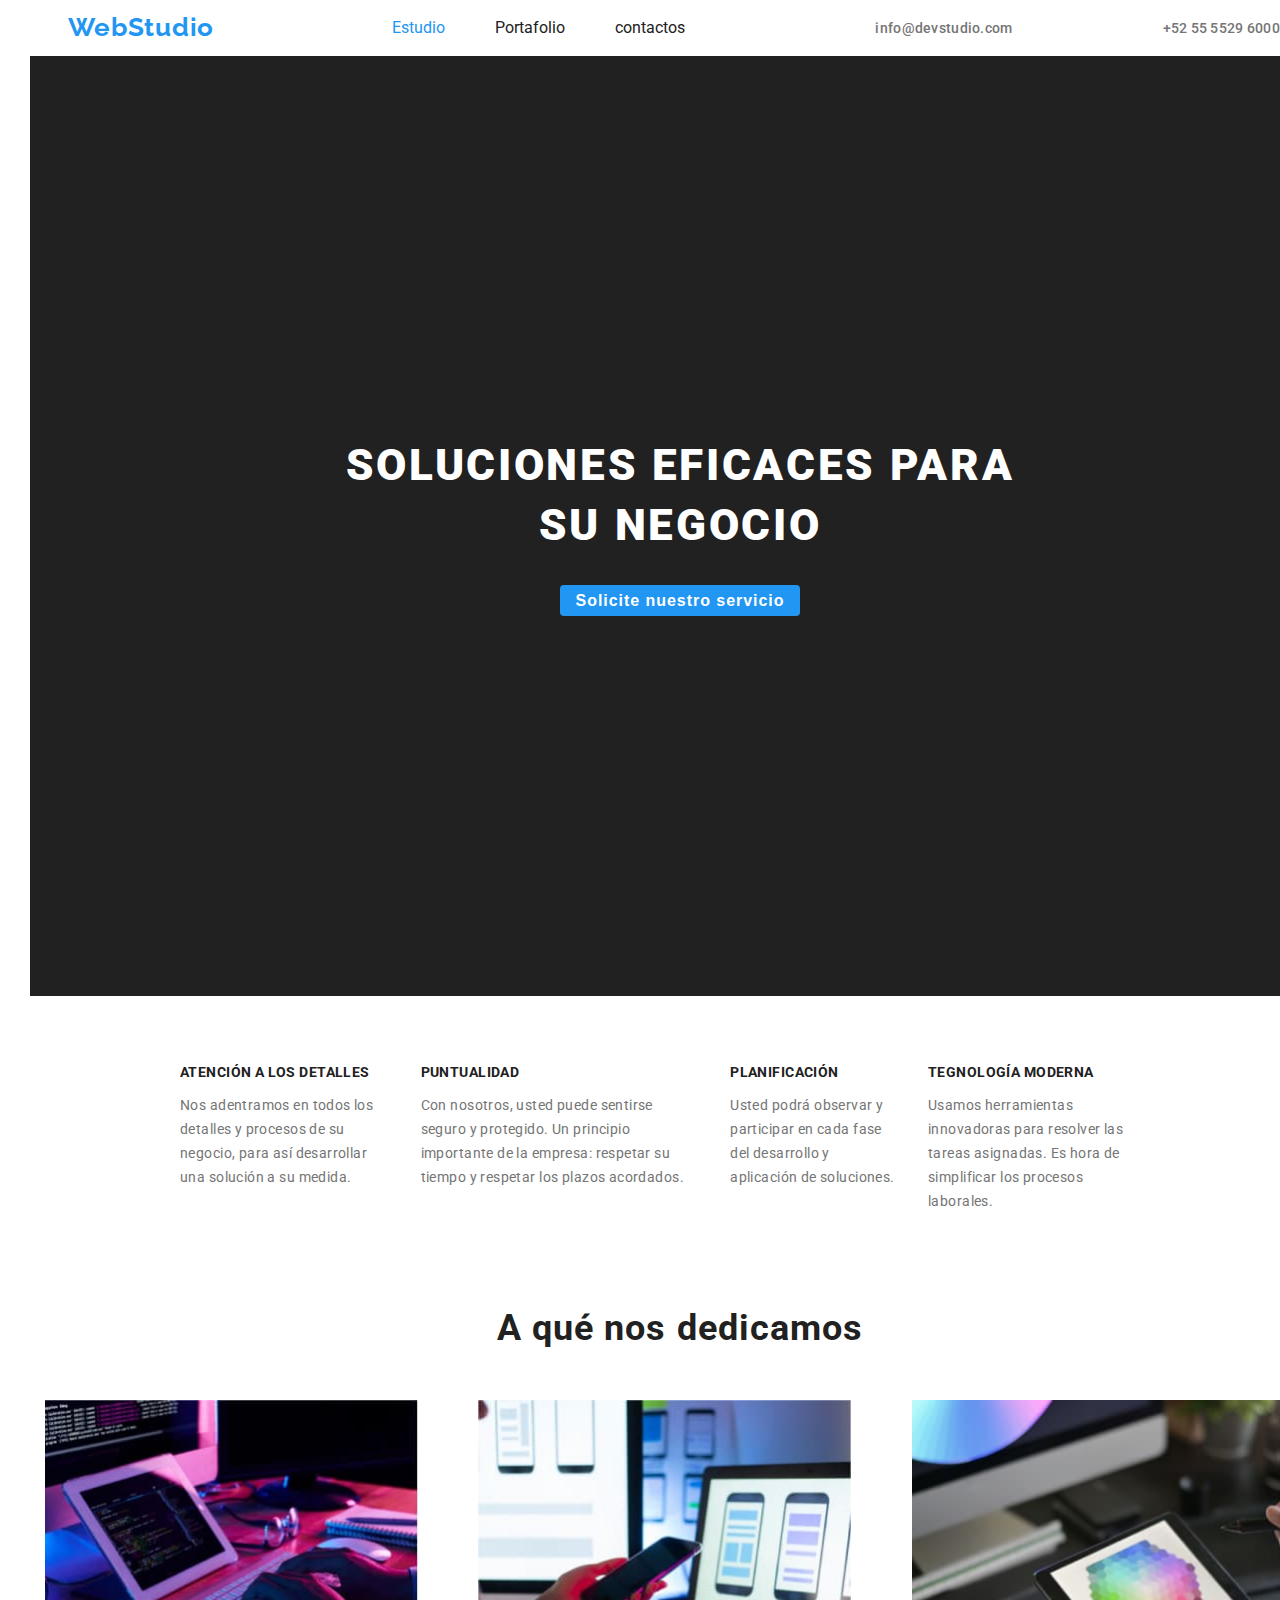
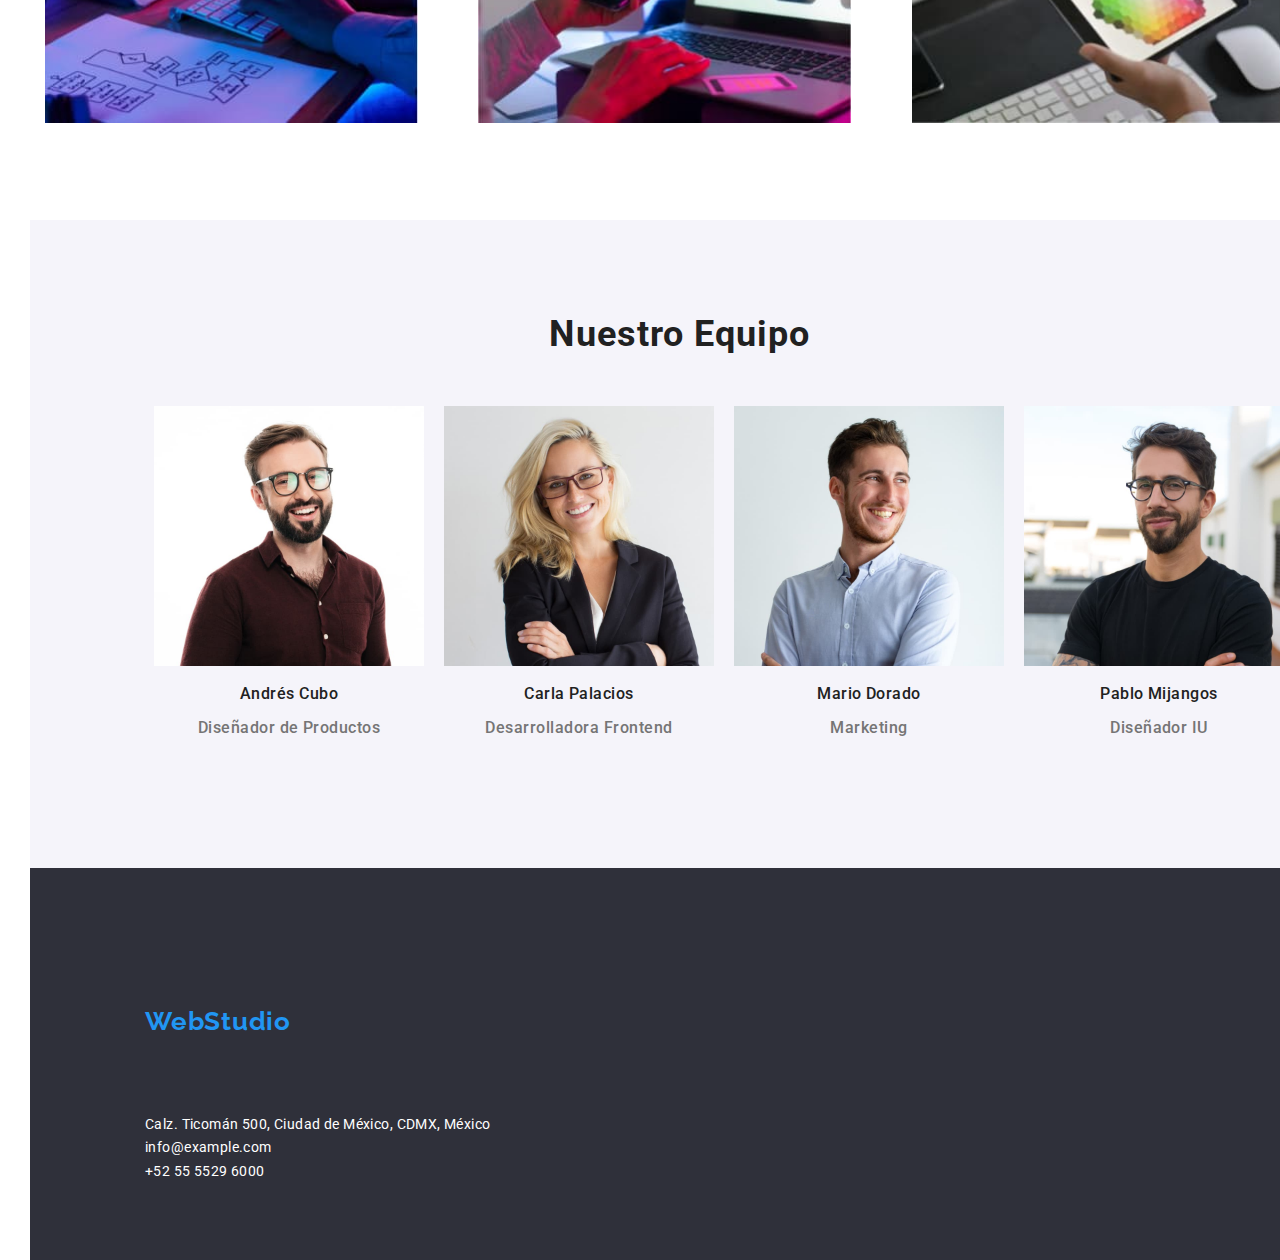
==== index.html @ 16f540e9 "tarea-3" ====
<!DOCTYPE html>
<html lang="en">
  <head>
    <meta charset="UTF-8" />
    <meta http-equiv="X-UA-Compatible" content="IE=edge" />
    <meta name="viewport" content="width=device-width, initial-scale=1.0" />
    <title>Document</title>
    <link rel="stylesheet" href="css/styles.css" />
    <link rel="preconnect" href="https://fonts.gstatic.com" crossorigin />
    <link
      href="https://fonts.googleapis.com/css2?family=Raleway:wght@100;200;300;400;500;600;700&family=Roboto:wght@100;300;400;500;700&display=swap"
      rel="stylesheet"
    />
  </head>
  <body>
    <div class="container">
      <header class="cabecera">
        <a class="logo" href="#">WebStudio</a>
        <nav class="menu">
          <ul class="list">
            <li id="current">
              <a class="link current" href="./index.html">Estudio</a>
            </li>
            <li>
              <a class="link portafolio" href="./portafolio.html">Portafolio</a>
            </li>
            <li>
              <a class="link contacts" href="./contactos">contactos</a>
            </li>
          </ul>
        </nav>
        <ul class="list">
          <li>
            <a class="link-contacts" href="mailto:info@devstudio.com"
              >info@devstudio.com</a
            >
          </li>
          <li>
            <a class="link-contacts" href="tel:+52 55 5529 6000"
              >+52 55 5529 6000</a
            >
          </li>
        </ul>
      </header>
      <main>
        <section class="hero">
          <h1 class="title">
            SOLUCIONES EFICACES PARA <br />
            SU NEGOCIO
          </h1>
          <button class="button" type="button">
            Solicite nuestro servicio
          </button>
        </section>
        <section class="titles-section">
          <ul>
            <li class="titles-index">
              <h2 class="content-title">ATENCIÓN A LOS DETALLES</h2>
              <p class="content">
                Nos adentramos en todos los detalles y procesos de su negocio,
                para así desarrollar una solución a su medida.
              </p>
            </li>

            <li class="titles-index">
              <h2 class="content-title">PUNTUALIDAD</h2>
              <p class="content">
                Con nosotros, usted puede sentirse seguro y protegido. Un
                principio importante de la empresa: respetar su tiempo y
                respetar los plazos acordados.
              </p>
            </li>

            <li class="titles-index">
              <h2 class="content-title">PLANIFICACIÓN</h2>
              <p class="content">
                Usted podrá observar y participar en cada fase del desarrollo y
                aplicación de soluciones.
              </p>
            </li>

            <li class="titles-index">
              <h2 class="content-title">TEGNOLOGÍA MODERNA</h2>
              <p class="content">
                Usamos herramientas innovadoras para resolver las tareas
                asignadas. Es hora de simplificar los procesos laborales.
              </p>
            </li>
          </ul>
        </section>
        <section class="img-prin">
          <h2 class="section-title">A qué nos dedicamos</h2>
          <ul class="img-li">
            <li class="imag-objets">
              <img
                src="./images/image7.jpg"
                alt="foto en el trabajo"
                width="373px"
              />
            </li>
            <li class="imag-objets">
              <img
                src="./images/image6.jpg"
                alt="foto computador"
                width="373px"
              />
            </li>
            <li class="imag-objets">
              <img
                src="./images/image1.jpg"
                alt="foto hexagonal"
                width="373px"
              />
            </li>
          </ul>
        </section>
        <section class="team-work">
          <h2 class="our-team">Nuestro Equipo</h2>
          <ul class="fondo">
            <li class="list-team">
              <img
                src="./images/image2.jpg"
                alt="una foto de andres cubo"
                width="270px"
              />
              <h3 class="name">Andrés Cubo</h3>
              <p class="profession">Diseñador de Productos</p>
            </li>

            <li class="list-team">
              <img
                src="./images/image5.jpg"
                alt="una foto de carla palacios"
                width="270px"
              />
              <h3 class="name">Carla Palacios</h3>
              <p class="profession">Desarrolladora Frontend</p>
            </li>

            <li class="list-team">
              <img
                src="./images/image3.jpg"
                alt="una foto de mario dorado"
                width="270px"
              />
              <h3 class="name">Mario Dorado</h3>
              <p class="profession">Marketing</p>
            </li>

            <li class="list-team">
              <img
                src="./images/image4.jpg"
                alt="una foto de pablo mijangos"
                width="270px"
              />
              <h3 class="name">Pablo Mijangos</h3>
              <p class="profession">Diseñador IU</p>
            </li>
          </ul>
        </section>
      </main>
      <footer class="footer-f">
        <a class="logo" href="#">WebStudio</a>
        <address>
          <ul class="list-footer">
            <li>
              <a
                class="contacts-footer"
                href="https://www.google.com/search?q=Calz.+Ticom%C3%A1n+500%2C+Ciudad+de+M%C3%A9xico%2C+CDMX%2C+M%C3%A9xico&oq=Calz.+Ticom%C3%A1n+500%2C+Ciudad+de+M%C3%A9xico%2C+CDMX%2C+M%C3%A9xico&aqs=chrome..69i57.4331j0j7&sourceid=chrome&ie=UTF-8"
                target="_blank"
                rel="noopener noreferrer"
                >Calz. Ticomán 500, Ciudad de México, CDMX, México</a
              >
            </li>
            <li>
              <a class="contacts-footer" href="mailto:info@example.com"
                >info@example.com</a
              >
            </li>
            <li>
              <a class="contacts-footer" href="tel:+52 55 5529 6000"
                >+52 55 5529 6000
              </a>
            </li>
          </ul>
        </address>
      </footer>
    </div>
  </body>
</html>
---- css/styles.css ----
@import url("https://fonts.googleapis.com/css2?family=Raleway:wght@100;200;300;400;500;600;700&family=Roboto:wght@100;300;400;500;700&display=swap");

:root {
  --brand-color: #2196f3;
  --text-color: #212121;
  --background-color: #2f303a;
}

body {
  background-color: #ffffff;
  font-family: "Roboto";
  font-style: normal;
  font-weight: 400;
  color: var(--text-color);
  margin: 0;
  line-height: 1em;
}
.cabecera {
  display: flex;
  align-items: center;
  justify-content: center;
}
.container {
  width: 1300px;
  padding-right: 15px;
  padding-left: 15px;
  margin-right: 15px;
  margin-left: 15px;
}
.menu {
  display: flex;
  padding-left: 100px;
}
.list {
  display: flex;
}
.list a {
  margin-right: 50px;
}
.titles-section {
  margin: auto;
  margin-top: 55px;
  padding: 0px;
  justify-content: center;
  width: 1000px;
}
.titles-section ul {
  margin-top: 0px;
  margin-bottom: auto;
  padding: 0px;
  display: flex;
}
.titles-index {
  margin-right: 30px;
}
a {
  text-decoration: none;
  color: inherit;
}
li {
  list-style: none;
}
.button:focus {
  color: var(--brand-color);
}
.link:focus {
  color: var(--brand-color);
}
.logo {
  font-family: "Raleway";
  font-weight: 700;
  font-size: 26px;
  line-height: 1.15em;
  color: var(--brand-color);
  font-size: 26px;
  text-align: right;
  letter-spacing: 0.03em;
  margin: auto;
  text-decoration: none;
}
.link a {
  font-weight: 500;
  line-height: 1.2;
  color: var(--text-color);
  cursor: pointer;
  text-decoration: none;
  font-style: normal;
  margin: auto;
  margin-right: 50px;
  letter-spacing: 0.02em;
}
.link {
  display: flex;
  list-style: none;
  margin: auto;
}
.current {
  color: var(--brand-color);
}
.link-contacts {
  font-weight: 500;
  font-size: 14px;
  line-height: 1.7142em;
  color: #757575;
  text-decoration: none;
  font-style: normal;
  letter-spacing: 0.02em;
  margin-right: 50px;
  padding: 0px;
  display: flex;
  list-style: none;
  margin: auto;
  padding: auto;
  padding-left: 100px;
}
button:hover {
  background-color: #2196f3;
  cursor: pointer;
}
.button {
  font-weight: 700;
  font-size: 16px;
  line-height: 1.8;
  color: #ffffff;
  background-color: var(--brand-color);
  border: none;
  border-radius: 4px;
  display: block;
  justify-content: center;
  width: 240px;
  height: 31px;
  text-align: center;
  letter-spacing: 0.06em;
}
.titles-section {
  display: flex;
  margin-top: 55px;
  padding: 0px;
  justify-content: center;
  width: 1000px;
}
.titles-section ul {
  margin-top: 0px;
  margin-bottom: auto;
  padding: 0px;
}

.link-contacts:hover,
.link-contacts:focus {
  color: var(--brand-color);
}
.link:hover {
  cursor: pointer;
  color: var(--brand-color);
}

main .title {
  font-weight: 900;
  color: #ffffff;
  line-height: 1.3;
  text-align: center;
  display: block;
  margin: 0 auto;
  margin-bottom: 30px;
  initial-letter: 0.06em;
  letter-spacing: 0.06em;
  line-height: 1.363em;
  text-transform: uppercase;
  width: 696px;
  padding: 0;
  font-size: 44px;
  font-weight: 900;
}
.hero {
  background-color: var(--background-color);
  padding-top: 200px;
  padding-bottom: 200px;
  background: #212121;
  display: flex;
  justify-content: center;
  align-items: center;
  flex-direction: column;
  height: 60vh;
}

main .content-title {
  font-weight: 700;
  font-size: 14px;
  line-height: 1.428em;
  letter-spacing: 0.03em;
  text-transform: uppercase;
}

.content {
  font-size: 14px;
  color: #757575;
  line-height: 1.7;
  font-weight: 400;
  margin: auto;
  font-size: 14px;
  line-height: 1.71em;
  letter-spacing: 0.03em;
}
.img-prin {
  display: block;
  margin: auto;
  width: auto;
  margin-top: 94px;
}
.section-title {
  font-weight: 700;
  font-size: 36px;
  line-height: 1.166em;
  margin: auto;
  margin-bottom: 50px;
  text-align: center;
  font-style: normal;
  letter-spacing: 0.03em;
}
.img-li {
  display: flex;
  justify-content: center;
  margin: auto;
  padding: 0;
  flex-direction: row;
  justify-content: space-around;
}
.imag-objets {
  margin-right: 30.26px;
}
.list-team {
  width: 270px;
  height: 368px;
  margin-left: 20px;
}
.our-team {
  font-weight: 700;
  font-size: 36px;
  line-height: 1.166em;
  margin: auto;
  margin-bottom: 50px;
  font-style: normal;
  text-align: center;
  letter-spacing: 0.03em;
}
.team-work {
  margin-top: 94px;
  padding: 94px;
  padding-bottom: 94px;
  background-color: #f5f4fa;
}
.fondo {
  display: flex;
  margin: auto;
  padding: 0%;
  padding-left: 10px;
  flex-direction: row;
}
.name {
  font-weight: 500;
  font-size: 16px;
  line-height: 1.1;
  color: var(--text-color);
  text-align: center;
  letter-spacing: 0.03em;
  font-style: normal;
}

.profession {
  font-size: 16px;
  color: #757575;
  line-height: 1.1;
  font-weight: 500;
  text-align: center;
  letter-spacing: 0.03em;
  font-style: normal;
}

.filter-button {
  font-family: "Roboto";
  font-weight: 500;
  font-size: 16px;
  color: #212121;
  line-height: 1.625em;
  border: none;
  border-radius: 4px;
  width: 145px;
  height: 38px;
  margin-right: 9px;
  text-align: center;
  letter-spacing: 0.03em;
}
.button-blue {
  font-family: "Roboto";
  font-weight: 500;
  font-size: 16px;
  line-height: 1.6;
  border: none;
  border-radius: 4px;
  background-color: #2196f3;
  color: #ffffff;
  margin-right: 9px;
  width: 73px;
  height: 38px;
  text-align: center;
  letter-spacing: 0.03em;
}

.cuerpo-port {
  margin-top: 50px;
}
.button-port {
  display: flex;
  align-items: center;
  justify-content: center;
  margin: auto;
  margin-bottom: 30px;
}
.images-portafolio {
  font-size: 18px;
  line-height: 2;
  padding: 0px;
  margin-bottom: 30px;
  display: flex;
  flex-wrap: wrap;
  justify-content: center;
  column-gap: 30px;
  row-gap: 30px;
  cursor: pointer;
}
.image-description {
  font-size: 14px;
  color: #757575;
  line-height: 1.71em;
}
.title-prt {
  font-style: normal;
  font-weight: 700;
  font-size: 18px;
  line-height: 2em;
}
footer {
  padding-left: 15px;
  padding-top: 80px;
  padding-bottom: 60px;
}
.footer-f {
  background-color: #2f303a;
  height: 252px;
  display: flex;
  flex-direction: column;
}
.contacts-footer {
  font-size: 14px;
  color: #ffffff;
  line-height: 1.7;
  font-family: "Roboto";
  letter-spacing: 0.03em;
  margin-top: 258px;
}

footer .logo {
  font-family: "Raleway";
  font-weight: 700;
  font-size: 26px;
  line-height: 1.15em;
  color: var(--brand-color);
  margin-left: 100px;
  letter-spacing: 0.03em;
  display: flex;
}
.list-footer {
  list-style: none;
  padding: 0%;
  margin-left: 100px;
}
.list-footer a {
  text-decoration: none;
}
address {
  font-style: normal;
}
.contacts-footer:hover,
.contacts-footer:focus {
  color: var(--brand-color);
  cursor: pointer;
}

.filter-button:hover {
  background-color: #2196f3;
  color: #ffffff;
  cursor: pointer;
}
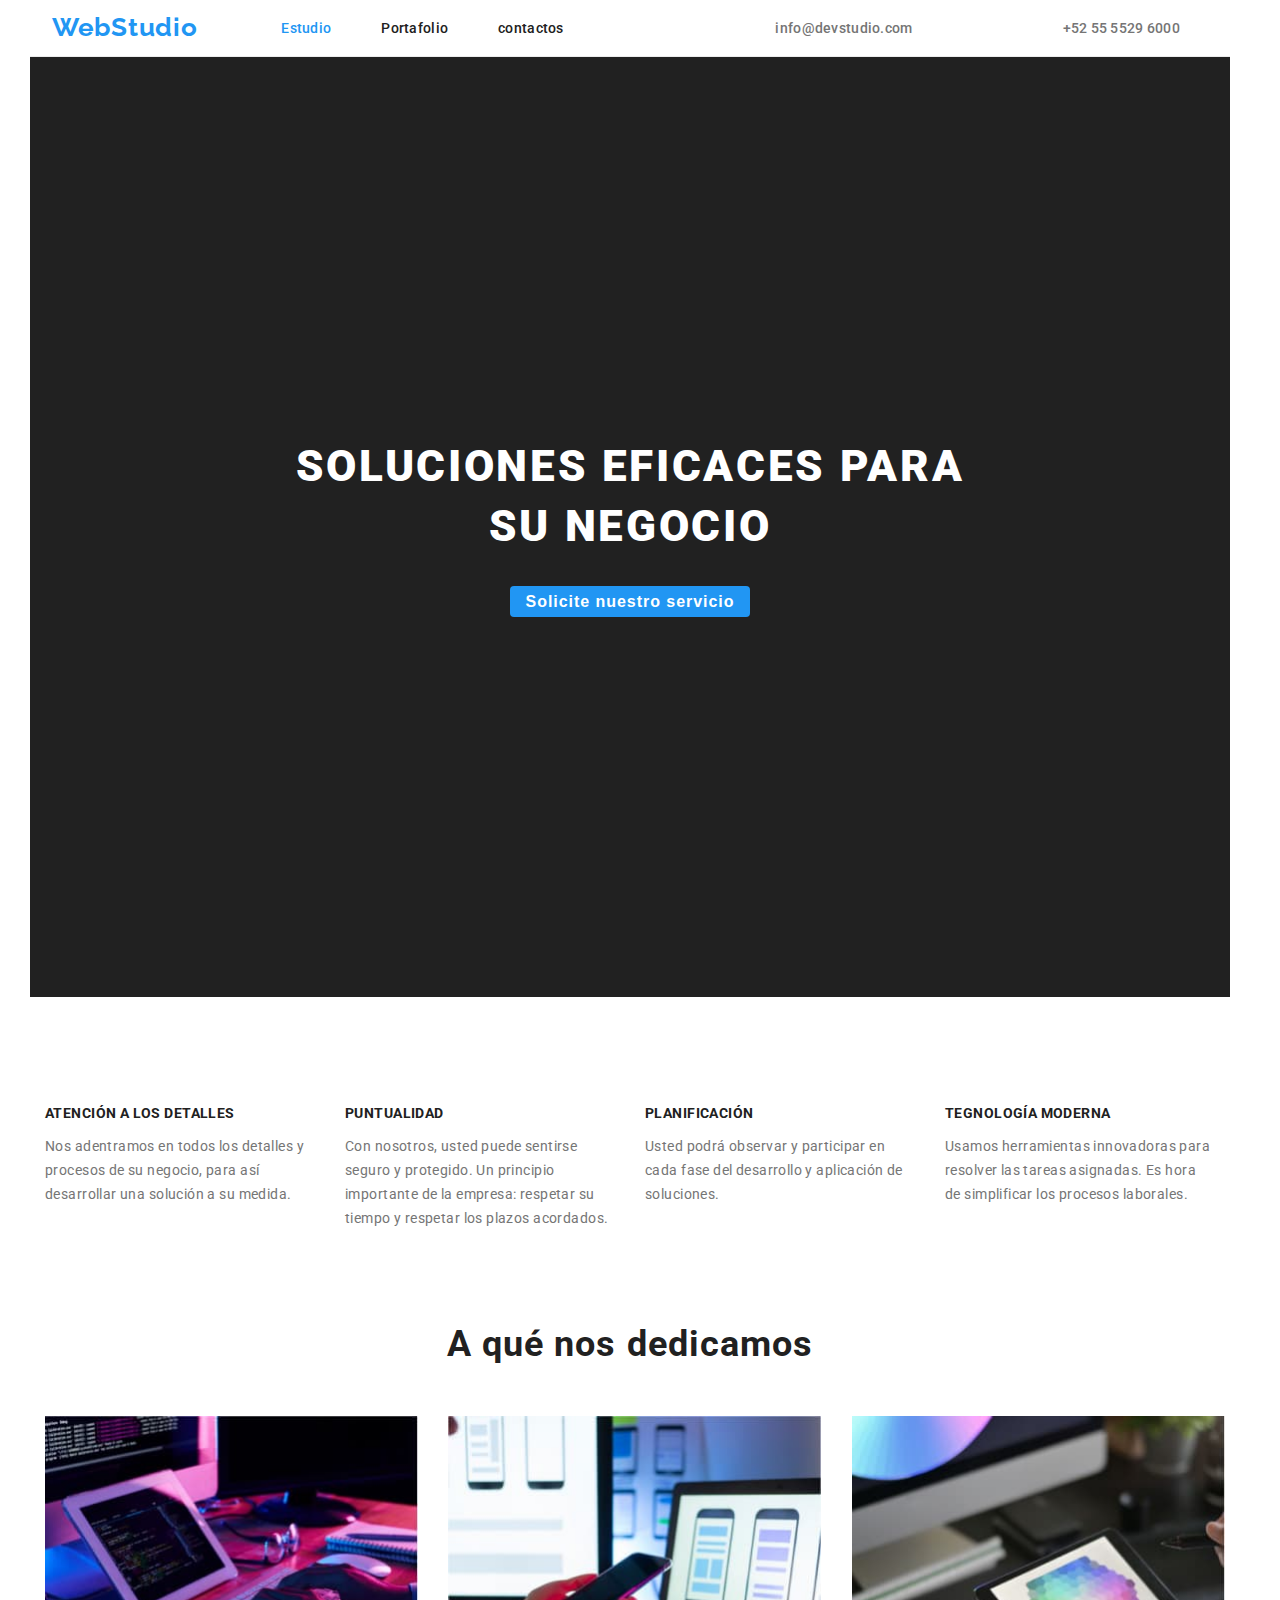
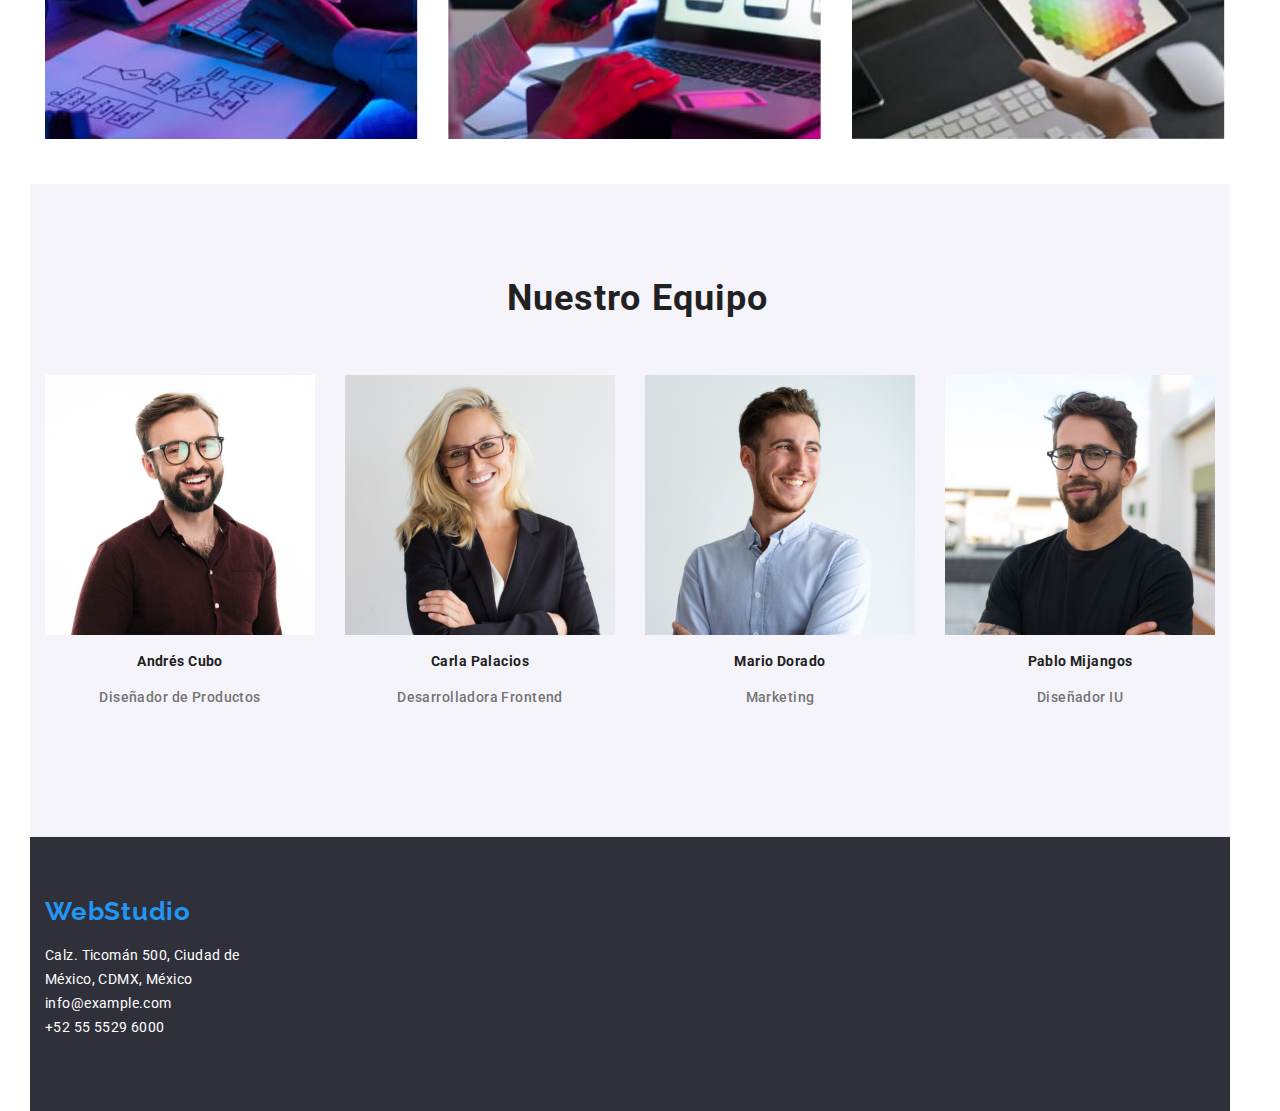
==== commit c42178b6: "modificacion" ====
--- a/index.html
+++ b/index.html
@@ -119,6 +119,7 @@
           <ul class="fondo">
             <li class="list-team">
               <img
+                class="img-e"
                 src="./images/image2.jpg"
                 alt="una foto de andres cubo"
                 width="270px"
@@ -129,6 +130,7 @@
 
             <li class="list-team">
               <img
+                class="img-e"
                 src="./images/image5.jpg"
                 alt="una foto de carla palacios"
                 width="270px"
@@ -139,6 +141,7 @@
 
             <li class="list-team">
               <img
+                class="img-e"
                 src="./images/image3.jpg"
                 alt="una foto de mario dorado"
                 width="270px"
@@ -149,6 +152,7 @@
 
             <li class="list-team">
               <img
+                class="img-e"
                 src="./images/image4.jpg"
                 alt="una foto de pablo mijangos"
                 width="270px"
@@ -159,8 +163,8 @@
           </ul>
         </section>
       </main>
-      <footer class="footer-f">
-        <a class="logo" href="#">WebStudio</a>
+      <footer>
+        <a class="logo-f" href="#">WebStudio</a>
         <address>
           <ul class="list-footer">
             <li>
--- a/css/styles.css
+++ b/css/styles.css
@@ -19,9 +19,10 @@
   display: flex;
   align-items: center;
   justify-content: center;
+  border-bottom: 1px solid #ececec;
 }
 .container {
-  width: 1300px;
+  width: 1200px;
   padding-right: 15px;
   padding-left: 15px;
   margin-right: 15px;
@@ -29,7 +30,18 @@
 }
 .menu {
   display: flex;
-  padding-left: 100px;
+  list-style: none;
+  margin: auto;
+}
+.menu a {
+  text-decoration: none;
+  font-style: normal;
+  font-weight: 500;
+  font-size: 14px;
+  line-height: 1.7142em;
+  letter-spacing: 0.02em;
+  margin: auto;
+  margin-right: 50px;
 }
 .list {
   display: flex;
@@ -37,22 +49,7 @@
 .list a {
   margin-right: 50px;
 }
-.titles-section {
-  margin: auto;
-  margin-top: 55px;
-  padding: 0px;
-  justify-content: center;
-  width: 1000px;
-}
-.titles-section ul {
-  margin-top: 0px;
-  margin-bottom: auto;
-  padding: 0px;
-  display: flex;
-}
-.titles-index {
-  margin-right: 30px;
-}
+
 a {
   text-decoration: none;
   color: inherit;
@@ -72,11 +69,10 @@
   font-size: 26px;
   line-height: 1.15em;
   color: var(--brand-color);
-  font-size: 26px;
   text-align: right;
-  letter-spacing: 0.03em;
-  margin: auto;
-  text-decoration: none;
+  text-decoration: none;
+  letter-spacing: 0.03em;
+  margin: auto;
 }
 .link a {
   font-weight: 500;
@@ -132,17 +128,20 @@
   text-align: center;
   letter-spacing: 0.06em;
 }
+
 .titles-section {
   display: flex;
-  margin-top: 55px;
   padding: 0px;
-  justify-content: center;
-  width: 1000px;
+  padding-top: 95px;
+  padding-left: 15px;
 }
 .titles-section ul {
-  margin-top: 0px;
-  margin-bottom: auto;
-  padding: 0px;
+  padding: 0%;
+  margin: auto;
+  display: flex;
+}
+.titles-index {
+  margin-right: 30px;
 }
 
 .link-contacts:hover,
@@ -183,11 +182,12 @@
   height: 60vh;
 }
 
-main .content-title {
+.content-title {
   font-weight: 700;
   font-size: 14px;
   line-height: 1.428em;
   letter-spacing: 0.03em;
+  font-style: normal;
   text-transform: uppercase;
 }
 
@@ -195,15 +195,14 @@
   font-size: 14px;
   color: #757575;
   line-height: 1.7;
-  font-weight: 400;
-  margin: auto;
-  font-size: 14px;
-  line-height: 1.71em;
-  letter-spacing: 0.03em;
+  margin: auto;
+  letter-spacing: 0.03em;
+  width: 270px;
 }
 .img-prin {
   display: block;
-  margin: auto;
+  margin-left: 100px;
+  margin-right: 100px;
   width: auto;
   margin-top: 94px;
 }
@@ -219,47 +218,50 @@
 }
 .img-li {
   display: flex;
-  justify-content: center;
-  margin: auto;
-  padding: 0;
+  margin: 0px;
+  margin-right: 0px;
   flex-direction: row;
-  justify-content: space-around;
+  justify-content: center;
 }
 .imag-objets {
   margin-right: 30.26px;
+  height: 368px;
+}
+.our-team {
+  font-weight: 700;
+  font-size: 36px;
+  line-height: 1.166em;
+  margin: auto;
+  padding-bottom: 55px;
+  font-style: normal;
+  text-align: center;
+  letter-spacing: 0.03em;
+}
+.team-work {
+  padding-left: 15px;
+  padding-top: 94px;
+  padding-bottom: 94px;
+  background-color: #f5f4fa;
+}
+
+.fondo {
+  display: flex;
+  margin: auto;
+  padding: 0px;
 }
 .list-team {
   width: 270px;
   height: 368px;
-  margin-left: 20px;
-}
-.our-team {
-  font-weight: 700;
-  font-size: 36px;
-  line-height: 1.166em;
-  margin: auto;
-  margin-bottom: 50px;
-  font-style: normal;
-  text-align: center;
-  letter-spacing: 0.03em;
-}
-.team-work {
-  margin-top: 94px;
-  padding: 94px;
-  padding-bottom: 94px;
-  background-color: #f5f4fa;
-}
-.fondo {
-  display: flex;
-  margin: auto;
-  padding: 0%;
-  padding-left: 10px;
-  flex-direction: row;
+  margin-right: 30px;
+}
+.img-e {
+  width: 270px;
+  height: 260px;
 }
 .name {
-  font-weight: 500;
-  font-size: 16px;
-  line-height: 1.1;
+  font-weight: 700;
+  font-size: 14px;
+  line-height: 1.428em;
   color: var(--text-color);
   text-align: center;
   letter-spacing: 0.03em;
@@ -267,12 +269,13 @@
 }
 
 .profession {
-  font-size: 16px;
+  font-size: 14px;
   color: #757575;
-  line-height: 1.1;
-  font-weight: 500;
-  text-align: center;
-  letter-spacing: 0.03em;
+  line-height: 1.71em;
+  text-align: center;
+  font-weight: 500;
+  letter-spacing: 0.03em;
+  margin: auto;
   font-style: normal;
 }
 
@@ -290,6 +293,11 @@
   text-align: center;
   letter-spacing: 0.03em;
 }
+.filter-button:hover {
+  background-color: #2196f3;
+  color: #ffffff;
+  cursor: pointer;
+}
 .button-blue {
   font-family: "Roboto";
   font-weight: 500;
@@ -339,40 +347,42 @@
   font-size: 18px;
   line-height: 2em;
 }
+.img-port {
+  width: 370px;
+  height: 404px;
+  border-bottom: 2px solid #b0adad;
+  box-shadow: 0px 1px 1px rgba(o, 0, 0, 0.12), 0px 4px, 4px rgba(o, 0, 0, 0.6),
+    1px, 4px, 6px rgba(o, 0, 0, 0.16);
+}
 footer {
   padding-left: 15px;
-  padding-top: 80px;
+  padding-top: 60px;
   padding-bottom: 60px;
-}
-.footer-f {
   background-color: #2f303a;
-  height: 252px;
-  display: flex;
-  flex-direction: column;
-}
+}
+
 .contacts-footer {
   font-size: 14px;
   color: #ffffff;
   line-height: 1.7;
-  font-family: "Roboto";
-  letter-spacing: 0.03em;
-  margin-top: 258px;
-}
-
-footer .logo {
+  letter-spacing: 0.03em;
+  font-weight: 400;
+  line-height: 1.7142em;
+}
+
+.logo-f {
   font-family: "Raleway";
   font-weight: 700;
   font-size: 26px;
   line-height: 1.15em;
   color: var(--brand-color);
-  margin-left: 100px;
-  letter-spacing: 0.03em;
-  display: flex;
+  letter-spacing: 0.03em;
 }
 .list-footer {
   list-style: none;
   padding: 0%;
-  margin-left: 100px;
+  width: 231px;
+  height: 92px;
 }
 .list-footer a {
   text-decoration: none;
@@ -385,9 +395,3 @@
   color: var(--brand-color);
   cursor: pointer;
 }
-
-.filter-button:hover {
-  background-color: #2196f3;
-  color: #ffffff;
-  cursor: pointer;
-}
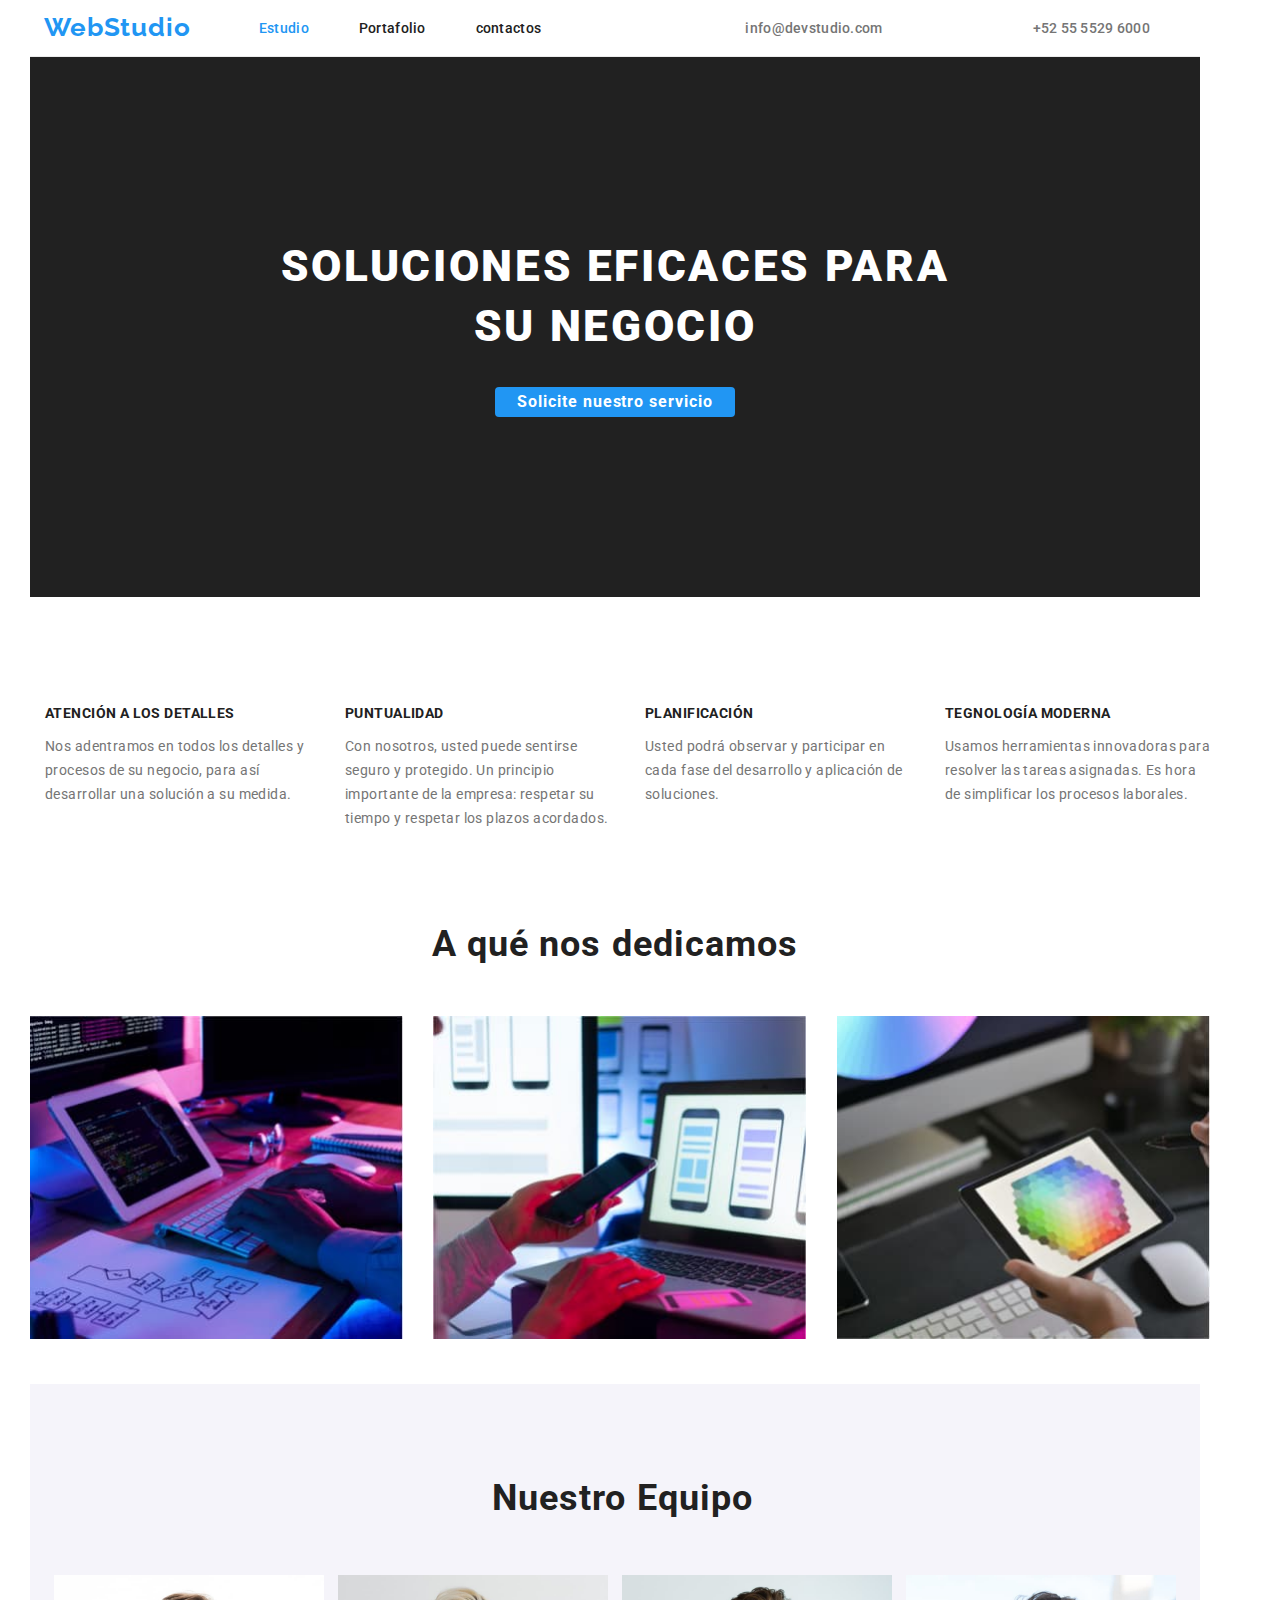
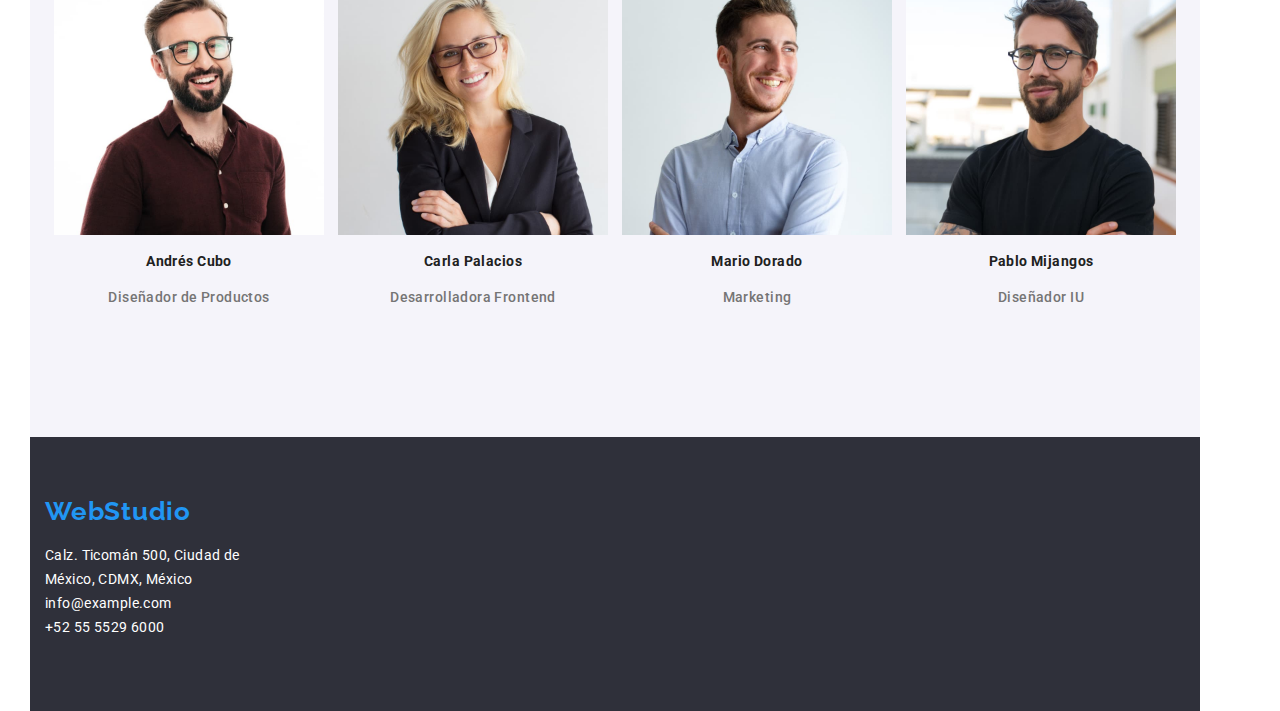
==== commit 8cf6c429: "modificar-tarea" ====
--- a/index.html
+++ b/index.html
@@ -5,6 +5,7 @@
     <meta http-equiv="X-UA-Compatible" content="IE=edge" />
     <meta name="viewport" content="width=device-width, initial-scale=1.0" />
     <title>Document</title>
+    <link rel="stylesheet" href="./css/modern-normalize.css" />
     <link rel="stylesheet" href="css/styles.css" />
     <link rel="preconnect" href="https://fonts.gstatic.com" crossorigin />
     <link
--- a/css/styles.css
+++ b/css/styles.css
@@ -252,8 +252,10 @@
 .list-team {
   width: 270px;
   height: 368px;
-  margin-right: 30px;
-}
+  margin-right: 5px;
+  margin-left: 9px;
+}
+
 .img-e {
   width: 270px;
   height: 260px;
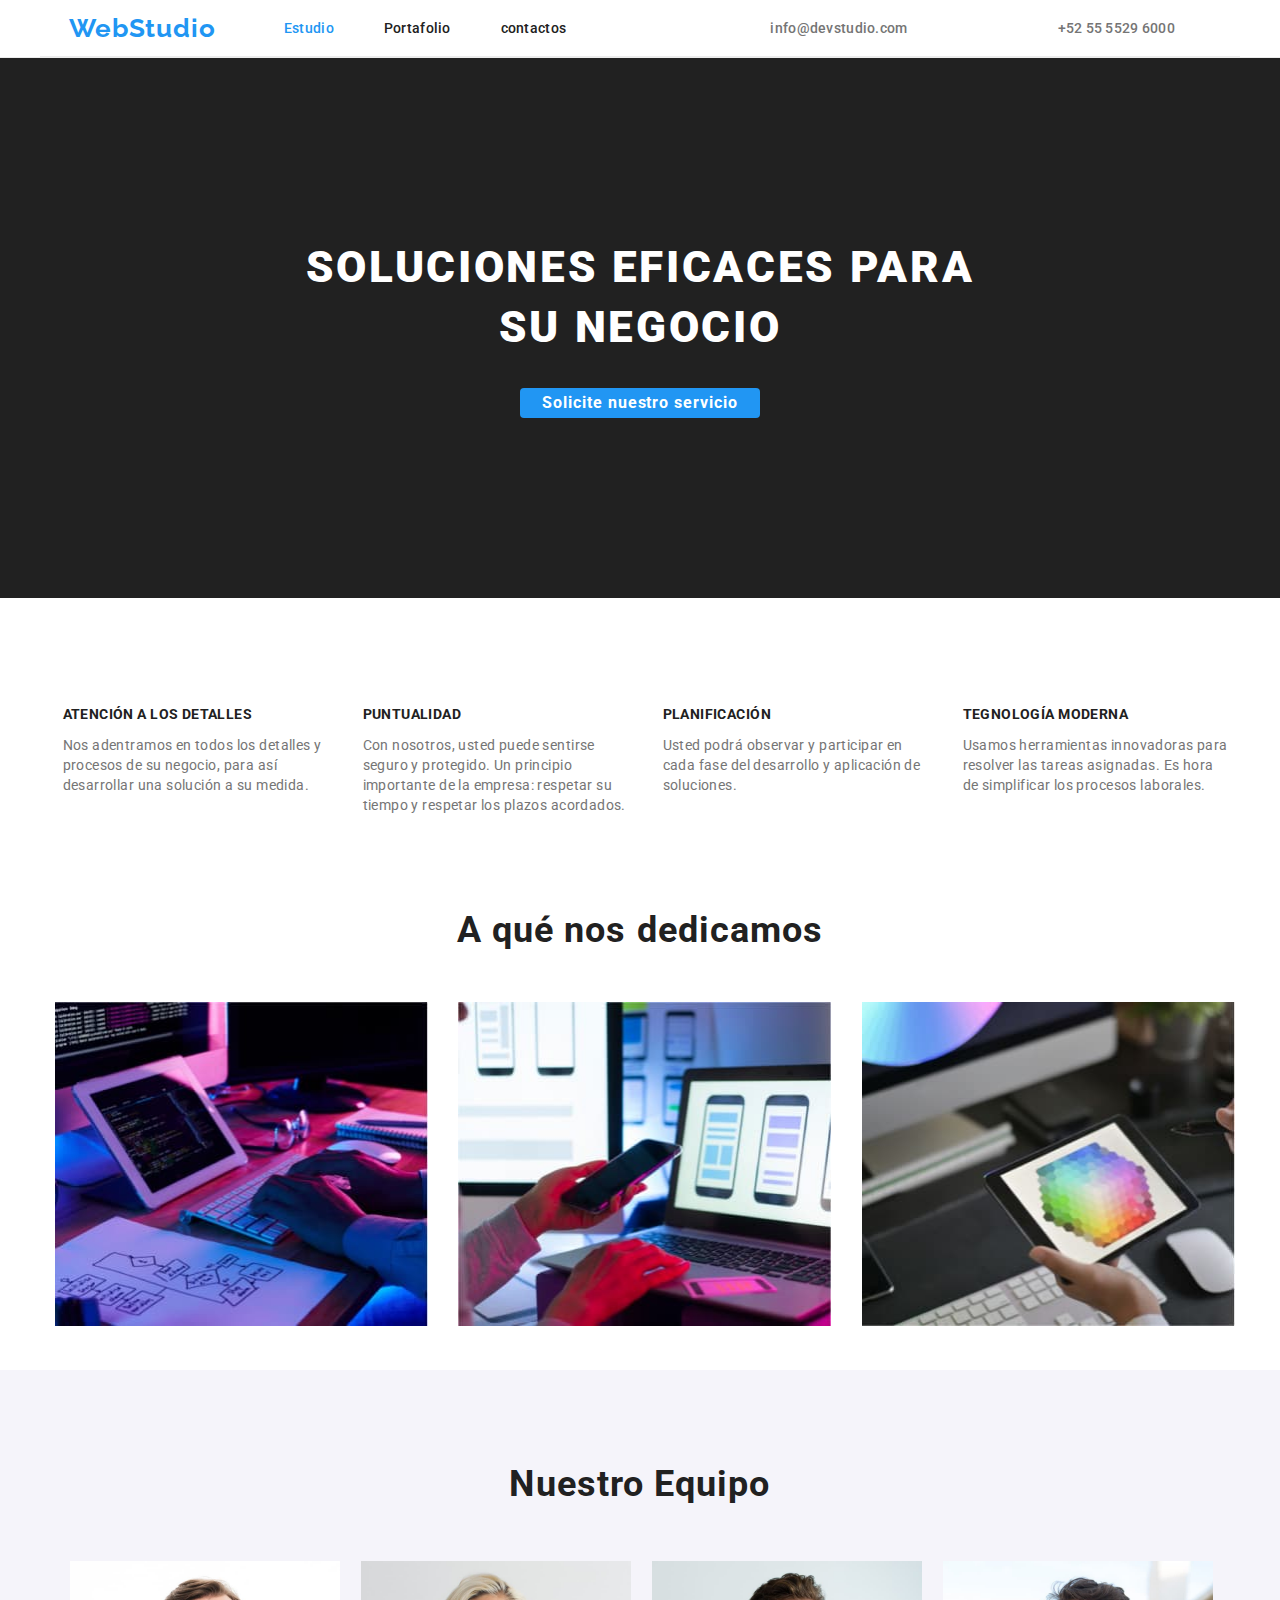
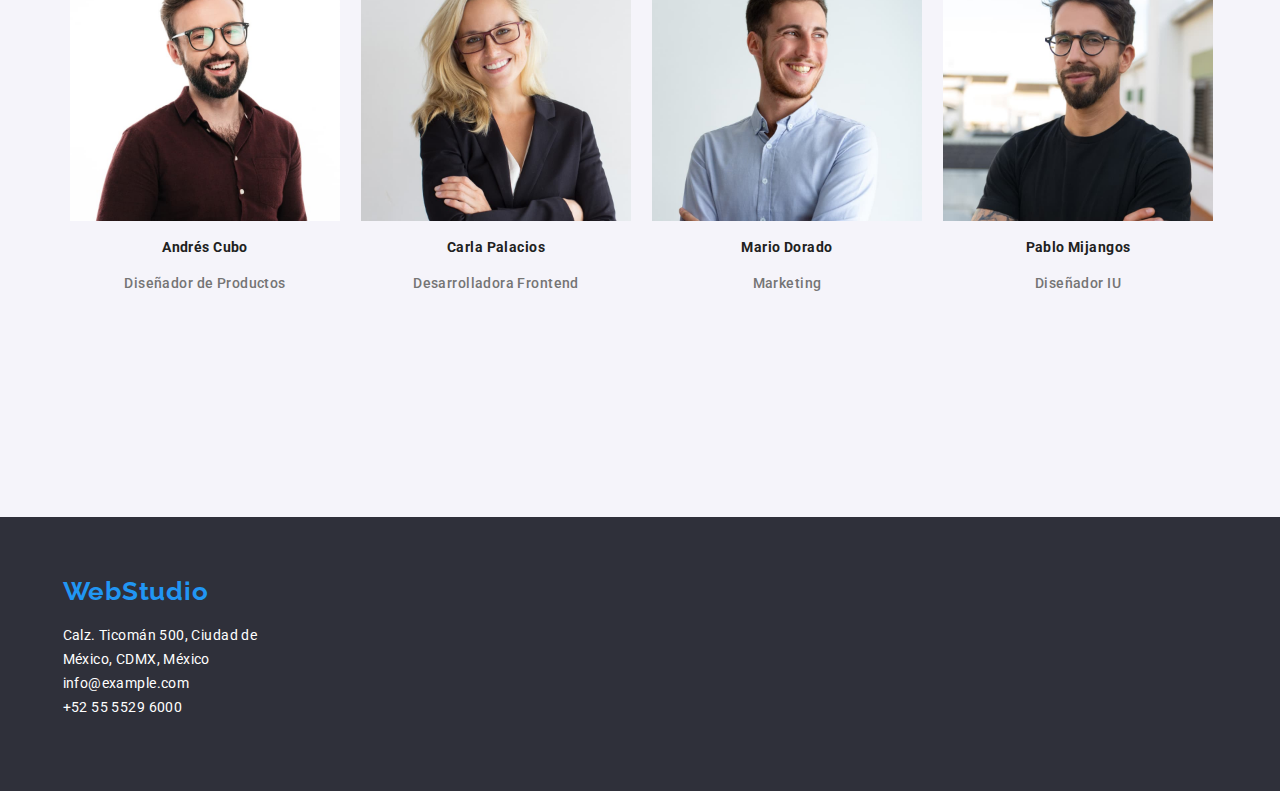
==== commit 4b70444e: "nuevas correcciones" ====
--- a/index.html
+++ b/index.html
@@ -5,7 +5,10 @@
     <meta http-equiv="X-UA-Compatible" content="IE=edge" />
     <meta name="viewport" content="width=device-width, initial-scale=1.0" />
     <title>Document</title>
-    <link rel="stylesheet" href="./css/modern-normalize.css" />
+    <link
+      rel="stylesheet"
+      href="https://cdnjs.cloudflare.com/ajax/libs/modern-normalize/1.0.0/modern-normalize.min.css"
+    />
     <link rel="stylesheet" href="css/styles.css" />
     <link rel="preconnect" href="https://fonts.gstatic.com" crossorigin />
     <link
@@ -14,8 +17,8 @@
     />
   </head>
   <body>
-    <div class="container">
-      <header class="cabecera">
+    <header class="cabecera">
+      <div class="container cabecera">
         <a class="logo" href="#">WebStudio</a>
         <nav class="menu">
           <ul class="list">
@@ -42,9 +45,11 @@
             >
           </li>
         </ul>
-      </header>
-      <main>
-        <section class="hero">
+      </div>
+    </header>
+    <main>
+      <section class="hero section">
+        <div class="container hero">
           <h1 class="title">
             SOLUCIONES EFICACES PARA <br />
             SU NEGOCIO
@@ -52,8 +57,10 @@
           <button class="button" type="button">
             Solicite nuestro servicio
           </button>
-        </section>
-        <section class="titles-section">
+        </div>
+      </section>
+      <section class="titles-ventajas section">
+        <div class="container titles-section">
           <ul>
             <li class="titles-index">
               <h2 class="content-title">ATENCIÓN A LOS DETALLES</h2>
@@ -88,12 +95,15 @@
               </p>
             </li>
           </ul>
-        </section>
-        <section class="img-prin">
+        </div>
+      </section>
+      <section class="img-prin">
+        <div class="container img-prin">
           <h2 class="section-title">A qué nos dedicamos</h2>
           <ul class="img-li">
             <li class="imag-objets">
               <img
+                class="img-cont"
                 src="./images/image7.jpg"
                 alt="foto en el trabajo"
                 width="373px"
@@ -101,6 +111,7 @@
             </li>
             <li class="imag-objets">
               <img
+                class="img-cont"
                 src="./images/image6.jpg"
                 alt="foto computador"
                 width="373px"
@@ -108,14 +119,17 @@
             </li>
             <li class="imag-objets">
               <img
+                class="img-cont"
                 src="./images/image1.jpg"
                 alt="foto hexagonal"
                 width="373px"
               />
             </li>
           </ul>
-        </section>
-        <section class="team-work">
+        </div>
+      </section>
+      <section class="team-work section">
+        <div class="container team-work">
           <h2 class="our-team">Nuestro Equipo</h2>
           <ul class="fondo">
             <li class="list-team">
@@ -162,9 +176,11 @@
               <p class="profession">Diseñador IU</p>
             </li>
           </ul>
-        </section>
-      </main>
-      <footer>
+        </div>
+      </section>
+    </main>
+    <footer>
+      <div class="container">
         <a class="logo-f" href="#">WebStudio</a>
         <address>
           <ul class="list-footer">
@@ -189,7 +205,7 @@
             </li>
           </ul>
         </address>
-      </footer>
-    </div>
+      </div>
+    </footer>
   </body>
 </html>
--- a/css/styles.css
+++ b/css/styles.css
@@ -23,11 +23,15 @@
 }
 .container {
   width: 1200px;
+  margin: auto;
+  padding-left: 15px;
   padding-right: 15px;
-  padding-left: 15px;
-  margin-right: 15px;
-  margin-left: 15px;
-}
+}
+.section {
+  padding-top: 94px;
+  padding-bottom: 94px;
+}
+
 .menu {
   display: flex;
   list-style: none;
@@ -67,7 +71,7 @@
   font-family: "Raleway";
   font-weight: 700;
   font-size: 26px;
-  line-height: 1.15em;
+  line-height: 1.19;
   color: var(--brand-color);
   text-align: right;
   text-decoration: none;
@@ -129,13 +133,13 @@
   letter-spacing: 0.06em;
 }
 
-.titles-section {
+.titles-ventajas {
   display: flex;
   padding: 0px;
   padding-top: 95px;
   padding-left: 15px;
 }
-.titles-section ul {
+.titles-ventajas ul {
   padding: 0%;
   margin: auto;
   display: flex;
@@ -194,7 +198,7 @@
 .content {
   font-size: 14px;
   color: #757575;
-  line-height: 1.7;
+  line-height: 1.428em;
   margin: auto;
   letter-spacing: 0.03em;
   width: 270px;
@@ -224,8 +228,14 @@
   justify-content: center;
 }
 .imag-objets {
+  height: 368px;
   margin-right: 30.26px;
-  height: 368px;
+}
+.img-cont {
+  width: 373.16px;
+  height: 323.7px;
+  margin-left: 3 auto;
+  margin-right: 0 auto;
 }
 .our-team {
   font-weight: 700;
@@ -238,8 +248,7 @@
   letter-spacing: 0.03em;
 }
 .team-work {
-  padding-left: 15px;
-  padding-top: 94px;
+  display: block;
   padding-bottom: 94px;
   background-color: #f5f4fa;
 }
@@ -252,8 +261,8 @@
 .list-team {
   width: 270px;
   height: 368px;
-  margin-right: 5px;
-  margin-left: 9px;
+  margin-right: 6px;
+  margin-left: 15px;
 }
 
 .img-e {
@@ -352,9 +361,9 @@
 .img-port {
   width: 370px;
   height: 404px;
-  border-bottom: 2px solid #b0adad;
-  box-shadow: 0px 1px 1px rgba(o, 0, 0, 0.12), 0px 4px, 4px rgba(o, 0, 0, 0.6),
-    1px, 4px, 6px rgba(o, 0, 0, 0.16);
+  border: 1px solid #eeeeee;
+  box-shadow: 0px 1px 1px rgba(0, 0, 0, 0.12), 0px 4px 4px rgba(0, 0, 0, 0.06),
+    1px 4px 6px rgba(0, 0, 0, 0.16);
 }
 footer {
   padding-left: 15px;
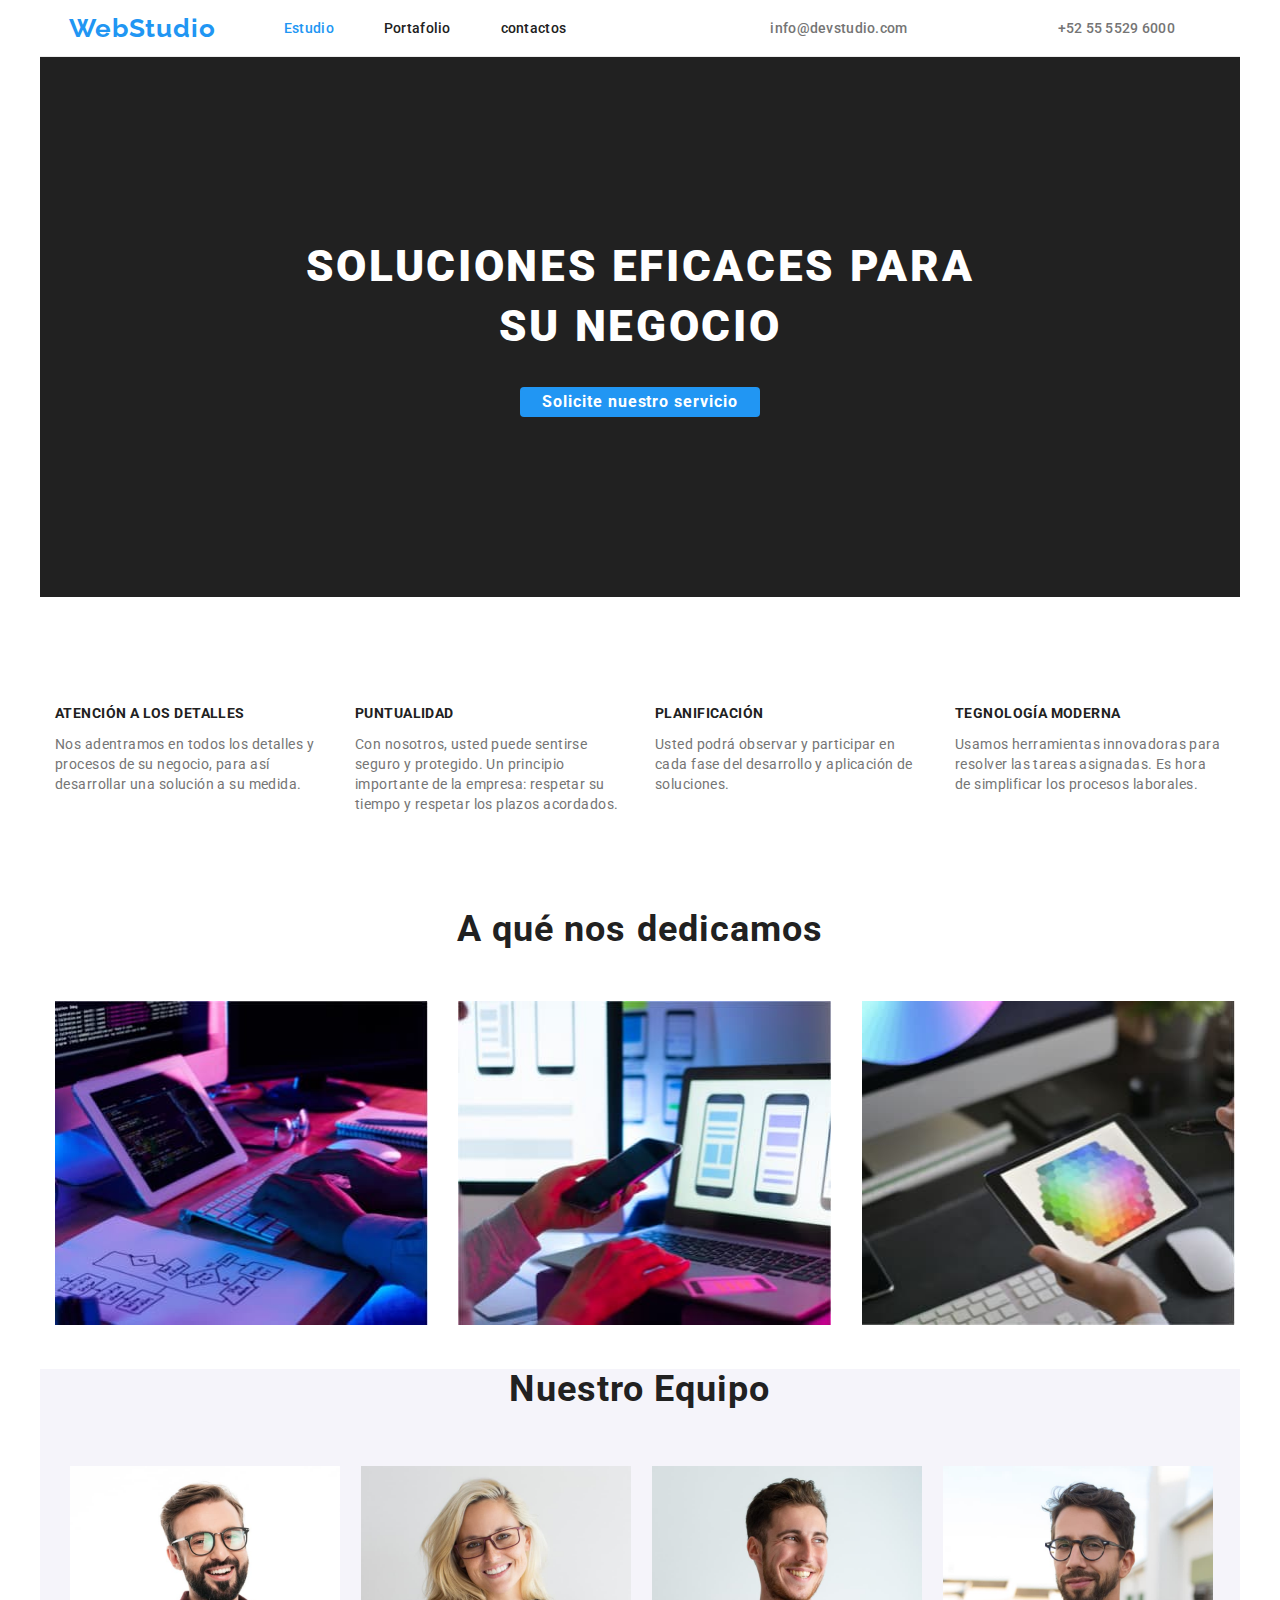
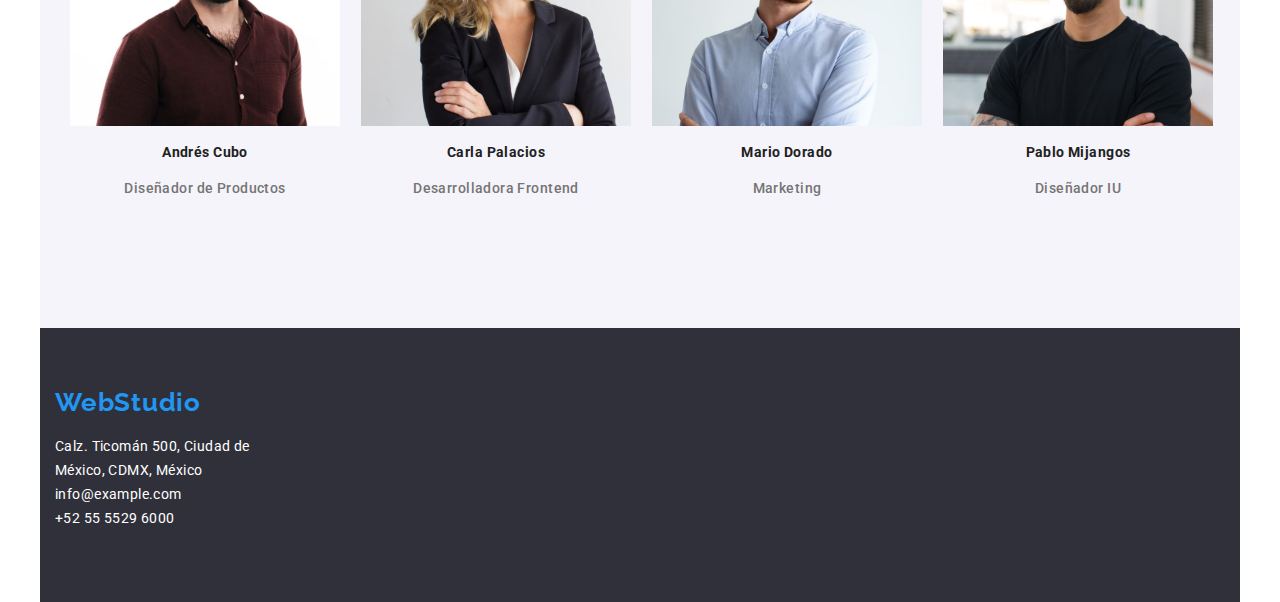
==== commit 24fa4c87: "tarea" ====
--- a/index.html
+++ b/index.html
@@ -17,195 +17,181 @@
     />
   </head>
   <body>
-    <header class="cabecera">
-      <div class="container cabecera">
-        <a class="logo" href="#">WebStudio</a>
-        <nav class="menu">
-          <ul class="list">
-            <li id="current">
-              <a class="link current" href="./index.html">Estudio</a>
-            </li>
-            <li>
-              <a class="link portafolio" href="./portafolio.html">Portafolio</a>
-            </li>
-            <li>
-              <a class="link contacts" href="./contactos">contactos</a>
-            </li>
-          </ul>
-        </nav>
+    <header class="container cabecera">
+      <a class="logo" href="#">WebStudio</a>
+      <nav class="menu">
         <ul class="list">
+          <li id="current">
+            <a class="link current" href="./index.html">Estudio</a>
+          </li>
           <li>
-            <a class="link-contacts" href="mailto:info@devstudio.com"
-              >info@devstudio.com</a
+            <a class="link portafolio" href="./portafolio.html">Portafolio</a>
+          </li>
+          <li>
+            <a class="link contacts" href="./contactos">contactos</a>
+          </li>
+        </ul>
+      </nav>
+      <ul class="list">
+        <li>
+          <a class="link-contacts" href="mailto:info@devstudio.com"
+            >info@devstudio.com</a
+          >
+        </li>
+        <li>
+          <a class="link-contacts" href="tel:+52 55 5529 6000"
+            >+52 55 5529 6000</a
+          >
+        </li>
+      </ul>
+    </header>
+    <main>
+      <section class="container hero section">
+        <h1 class="title">
+          SOLUCIONES EFICACES PARA <br />
+          SU NEGOCIO
+        </h1>
+        <button class="button" type="button">Solicite nuestro servicio</button>
+      </section>
+      <section class="container titles-ventajas">
+        <ul>
+          <li class="titles-index">
+            <h2 class="content-title">ATENCIÓN A LOS DETALLES</h2>
+            <p class="content">
+              Nos adentramos en todos los detalles y procesos de su negocio,
+              para así desarrollar una solución a su medida.
+            </p>
+          </li>
+
+          <li class="titles-index">
+            <h2 class="content-title">PUNTUALIDAD</h2>
+            <p class="content">
+              Con nosotros, usted puede sentirse seguro y protegido. Un
+              principio importante de la empresa: respetar su tiempo y respetar
+              los plazos acordados.
+            </p>
+          </li>
+
+          <li class="titles-index">
+            <h2 class="content-title">PLANIFICACIÓN</h2>
+            <p class="content">
+              Usted podrá observar y participar en cada fase del desarrollo y
+              aplicación de soluciones.
+            </p>
+          </li>
+
+          <li class="titles-index">
+            <h2 class="content-title">TEGNOLOGÍA MODERNA</h2>
+            <p class="content">
+              Usamos herramientas innovadoras para resolver las tareas
+              asignadas. Es hora de simplificar los procesos laborales.
+            </p>
+          </li>
+        </ul>
+      </section>
+      <section class="container img-prin">
+        <h2 class="section-title">A qué nos dedicamos</h2>
+        <ul class="img-li">
+          <li class="imag-objets">
+            <img
+              class="img-cont"
+              src="./images/image7.jpg"
+              alt="foto en el trabajo"
+              width="373px"
+            />
+          </li>
+          <li class="imag-objets">
+            <img
+              class="img-cont"
+              src="./images/image6.jpg"
+              alt="foto computador"
+              width="373px"
+            />
+          </li>
+          <li class="imag-objets">
+            <img
+              class="img-cont"
+              src="./images/image1.jpg"
+              alt="foto hexagonal"
+              width="373px"
+            />
+          </li>
+        </ul>
+      </section>
+      <section class="container team-work">
+        <h2 class="our-team">Nuestro Equipo</h2>
+        <ul class="fondo">
+          <li class="list-team">
+            <img
+              class="img-e"
+              src="./images/image2.jpg"
+              alt="una foto de andres cubo"
+              width="270px"
+            />
+            <h3 class="name">Andrés Cubo</h3>
+            <p class="profession">Diseñador de Productos</p>
+          </li>
+
+          <li class="list-team">
+            <img
+              class="img-e"
+              src="./images/image5.jpg"
+              alt="una foto de carla palacios"
+              width="270px"
+            />
+            <h3 class="name">Carla Palacios</h3>
+            <p class="profession">Desarrolladora Frontend</p>
+          </li>
+
+          <li class="list-team">
+            <img
+              class="img-e"
+              src="./images/image3.jpg"
+              alt="una foto de mario dorado"
+              width="270px"
+            />
+            <h3 class="name">Mario Dorado</h3>
+            <p class="profession">Marketing</p>
+          </li>
+
+          <li class="list-team">
+            <img
+              class="img-e"
+              src="./images/image4.jpg"
+              alt="una foto de pablo mijangos"
+              width="270px"
+            />
+            <h3 class="name">Pablo Mijangos</h3>
+            <p class="profession">Diseñador IU</p>
+          </li>
+        </ul>
+      </section>
+    </main>
+    <footer class="container">
+      <a class="logo-f" href="#">WebStudio</a>
+      <address>
+        <ul class="list-footer">
+          <li>
+            <a
+              class="contacts-footer"
+              href="https://www.google.com/search?q=Calz.+Ticom%C3%A1n+500%2C+Ciudad+de+M%C3%A9xico%2C+CDMX%2C+M%C3%A9xico&oq=Calz.+Ticom%C3%A1n+500%2C+Ciudad+de+M%C3%A9xico%2C+CDMX%2C+M%C3%A9xico&aqs=chrome..69i57.4331j0j7&sourceid=chrome&ie=UTF-8"
+              target="_blank"
+              rel="noopener noreferrer"
+              >Calz. Ticomán 500, Ciudad de México, CDMX, México</a
             >
           </li>
           <li>
-            <a class="link-contacts" href="tel:+52 55 5529 6000"
-              >+52 55 5529 6000</a
+            <a class="contacts-footer" href="mailto:info@example.com"
+              >info@example.com</a
             >
           </li>
+          <li>
+            <a class="contacts-footer" href="tel:+52 55 5529 6000"
+              >+52 55 5529 6000
+            </a>
+          </li>
         </ul>
-      </div>
-    </header>
-    <main>
-      <section class="hero section">
-        <div class="container hero">
-          <h1 class="title">
-            SOLUCIONES EFICACES PARA <br />
-            SU NEGOCIO
-          </h1>
-          <button class="button" type="button">
-            Solicite nuestro servicio
-          </button>
-        </div>
-      </section>
-      <section class="titles-ventajas section">
-        <div class="container titles-section">
-          <ul>
-            <li class="titles-index">
-              <h2 class="content-title">ATENCIÓN A LOS DETALLES</h2>
-              <p class="content">
-                Nos adentramos en todos los detalles y procesos de su negocio,
-                para así desarrollar una solución a su medida.
-              </p>
-            </li>
-
-            <li class="titles-index">
-              <h2 class="content-title">PUNTUALIDAD</h2>
-              <p class="content">
-                Con nosotros, usted puede sentirse seguro y protegido. Un
-                principio importante de la empresa: respetar su tiempo y
-                respetar los plazos acordados.
-              </p>
-            </li>
-
-            <li class="titles-index">
-              <h2 class="content-title">PLANIFICACIÓN</h2>
-              <p class="content">
-                Usted podrá observar y participar en cada fase del desarrollo y
-                aplicación de soluciones.
-              </p>
-            </li>
-
-            <li class="titles-index">
-              <h2 class="content-title">TEGNOLOGÍA MODERNA</h2>
-              <p class="content">
-                Usamos herramientas innovadoras para resolver las tareas
-                asignadas. Es hora de simplificar los procesos laborales.
-              </p>
-            </li>
-          </ul>
-        </div>
-      </section>
-      <section class="img-prin">
-        <div class="container img-prin">
-          <h2 class="section-title">A qué nos dedicamos</h2>
-          <ul class="img-li">
-            <li class="imag-objets">
-              <img
-                class="img-cont"
-                src="./images/image7.jpg"
-                alt="foto en el trabajo"
-                width="373px"
-              />
-            </li>
-            <li class="imag-objets">
-              <img
-                class="img-cont"
-                src="./images/image6.jpg"
-                alt="foto computador"
-                width="373px"
-              />
-            </li>
-            <li class="imag-objets">
-              <img
-                class="img-cont"
-                src="./images/image1.jpg"
-                alt="foto hexagonal"
-                width="373px"
-              />
-            </li>
-          </ul>
-        </div>
-      </section>
-      <section class="team-work section">
-        <div class="container team-work">
-          <h2 class="our-team">Nuestro Equipo</h2>
-          <ul class="fondo">
-            <li class="list-team">
-              <img
-                class="img-e"
-                src="./images/image2.jpg"
-                alt="una foto de andres cubo"
-                width="270px"
-              />
-              <h3 class="name">Andrés Cubo</h3>
-              <p class="profession">Diseñador de Productos</p>
-            </li>
-
-            <li class="list-team">
-              <img
-                class="img-e"
-                src="./images/image5.jpg"
-                alt="una foto de carla palacios"
-                width="270px"
-              />
-              <h3 class="name">Carla Palacios</h3>
-              <p class="profession">Desarrolladora Frontend</p>
-            </li>
-
-            <li class="list-team">
-              <img
-                class="img-e"
-                src="./images/image3.jpg"
-                alt="una foto de mario dorado"
-                width="270px"
-              />
-              <h3 class="name">Mario Dorado</h3>
-              <p class="profession">Marketing</p>
-            </li>
-
-            <li class="list-team">
-              <img
-                class="img-e"
-                src="./images/image4.jpg"
-                alt="una foto de pablo mijangos"
-                width="270px"
-              />
-              <h3 class="name">Pablo Mijangos</h3>
-              <p class="profession">Diseñador IU</p>
-            </li>
-          </ul>
-        </div>
-      </section>
-    </main>
-    <footer>
-      <div class="container">
-        <a class="logo-f" href="#">WebStudio</a>
-        <address>
-          <ul class="list-footer">
-            <li>
-              <a
-                class="contacts-footer"
-                href="https://www.google.com/search?q=Calz.+Ticom%C3%A1n+500%2C+Ciudad+de+M%C3%A9xico%2C+CDMX%2C+M%C3%A9xico&oq=Calz.+Ticom%C3%A1n+500%2C+Ciudad+de+M%C3%A9xico%2C+CDMX%2C+M%C3%A9xico&aqs=chrome..69i57.4331j0j7&sourceid=chrome&ie=UTF-8"
-                target="_blank"
-                rel="noopener noreferrer"
-                >Calz. Ticomán 500, Ciudad de México, CDMX, México</a
-              >
-            </li>
-            <li>
-              <a class="contacts-footer" href="mailto:info@example.com"
-                >info@example.com</a
-              >
-            </li>
-            <li>
-              <a class="contacts-footer" href="tel:+52 55 5529 6000"
-                >+52 55 5529 6000
-              </a>
-            </li>
-          </ul>
-        </address>
-      </div>
+      </address>
     </footer>
   </body>
 </html>
--- a/css/styles.css
+++ b/css/styles.css
@@ -26,10 +26,6 @@
   margin: auto;
   padding-left: 15px;
   padding-right: 15px;
-}
-.section {
-  padding-top: 94px;
-  padding-bottom: 94px;
 }
 
 .menu {
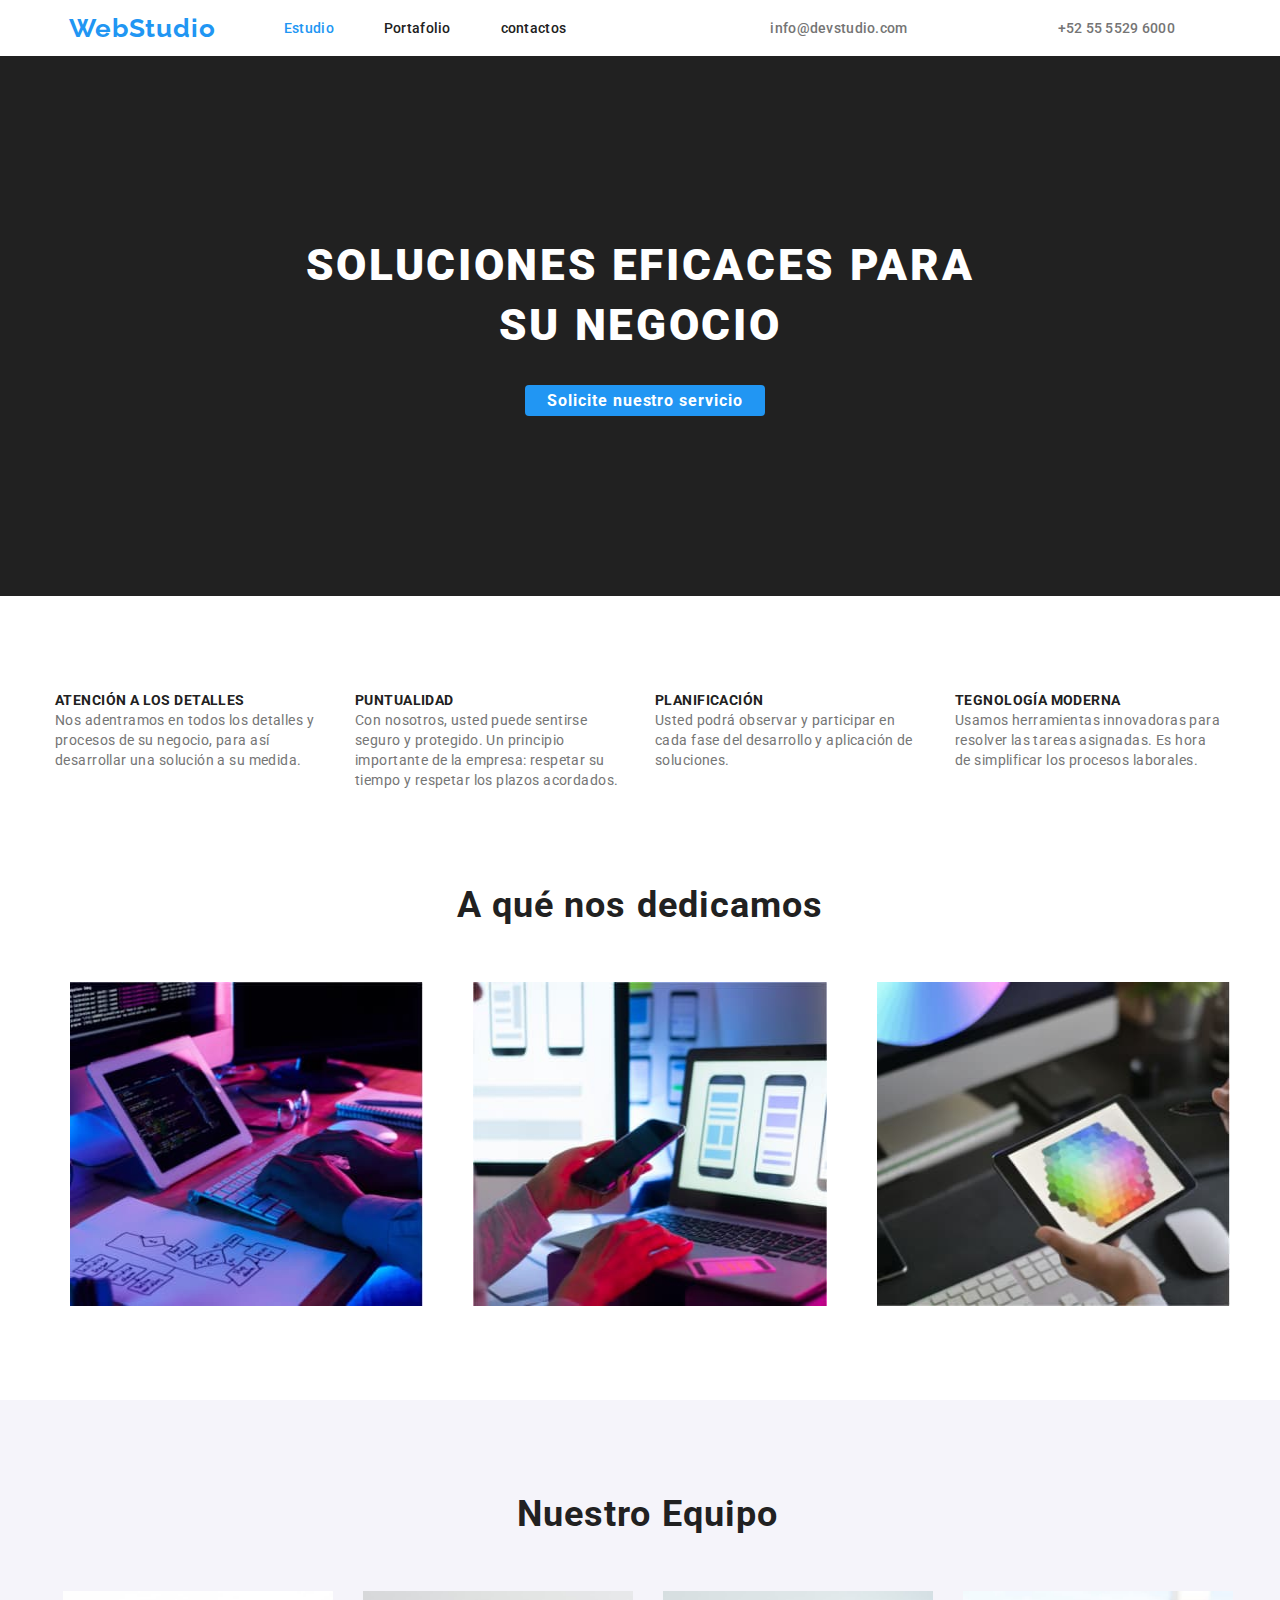
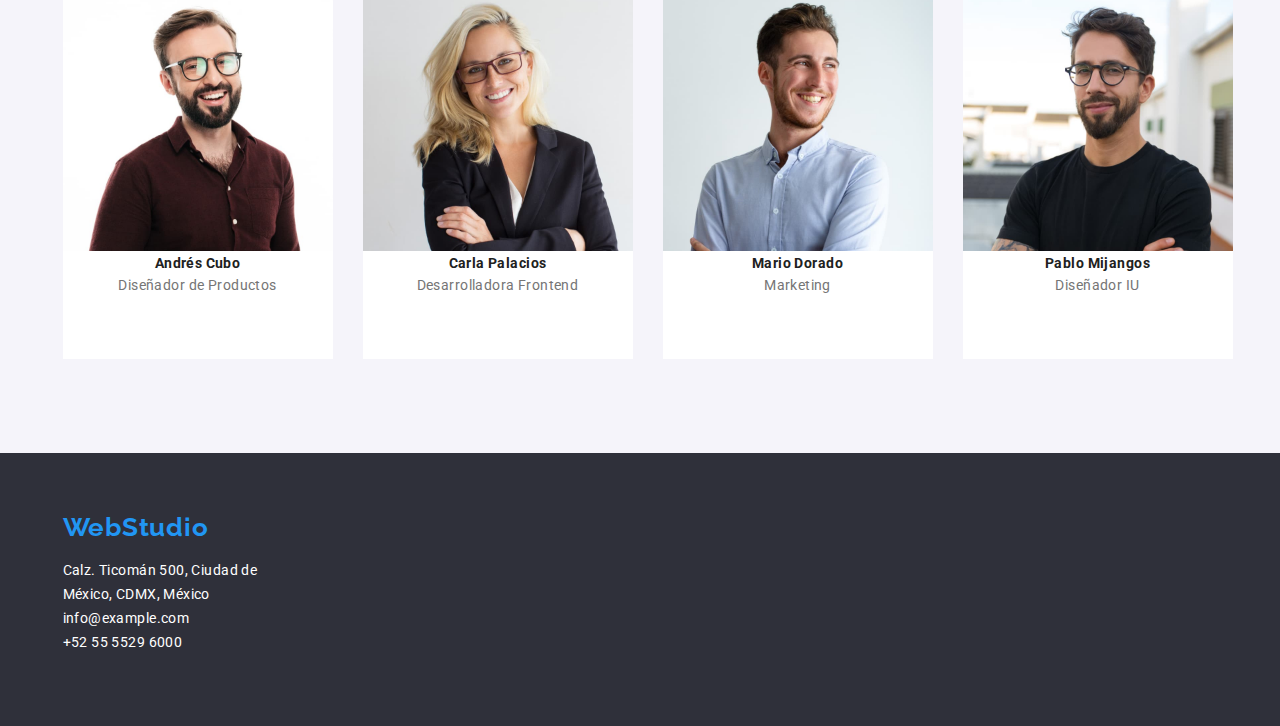
==== commit 9ef9e417: "modificacion" ====
--- a/index.html
+++ b/index.html
@@ -46,12 +46,16 @@
       </ul>
     </header>
     <main>
-      <section class="container hero section">
-        <h1 class="title">
-          SOLUCIONES EFICACES PARA <br />
-          SU NEGOCIO
-        </h1>
-        <button class="button" type="button">Solicite nuestro servicio</button>
+      <section class="hero">
+        <div class="container">
+          <h1 class="title">
+            SOLUCIONES EFICACES PARA <br />
+            SU NEGOCIO
+          </h1>
+          <button class="button" type="button">
+            Solicite nuestro servicio
+          </button>
+        </div>
       </section>
       <section class="container titles-ventajas">
         <ul>
@@ -118,80 +122,84 @@
           </li>
         </ul>
       </section>
-      <section class="container team-work">
-        <h2 class="our-team">Nuestro Equipo</h2>
-        <ul class="fondo">
-          <li class="list-team">
-            <img
-              class="img-e"
-              src="./images/image2.jpg"
-              alt="una foto de andres cubo"
-              width="270px"
-            />
-            <h3 class="name">Andrés Cubo</h3>
-            <p class="profession">Diseñador de Productos</p>
-          </li>
-
-          <li class="list-team">
-            <img
-              class="img-e"
-              src="./images/image5.jpg"
-              alt="una foto de carla palacios"
-              width="270px"
-            />
-            <h3 class="name">Carla Palacios</h3>
-            <p class="profession">Desarrolladora Frontend</p>
-          </li>
-
-          <li class="list-team">
-            <img
-              class="img-e"
-              src="./images/image3.jpg"
-              alt="una foto de mario dorado"
-              width="270px"
-            />
-            <h3 class="name">Mario Dorado</h3>
-            <p class="profession">Marketing</p>
-          </li>
-
-          <li class="list-team">
-            <img
-              class="img-e"
-              src="./images/image4.jpg"
-              alt="una foto de pablo mijangos"
-              width="270px"
-            />
-            <h3 class="name">Pablo Mijangos</h3>
-            <p class="profession">Diseñador IU</p>
-          </li>
-        </ul>
+      <section class="team-work">
+        <div class="container">
+          <h2 class="our-team">Nuestro Equipo</h2>
+          <ul class="fondo">
+            <li class="list-team">
+              <img
+                class="img-e"
+                src="./images/image2.jpg"
+                alt="una foto de andres cubo"
+                width="270px"
+              />
+              <h3 class="name">Andrés Cubo</h3>
+              <p class="profession">Diseñador de Productos</p>
+            </li>
+
+            <li class="list-team">
+              <img
+                class="img-e"
+                src="./images/image5.jpg"
+                alt="una foto de carla palacios"
+                width="270px"
+              />
+              <h3 class="name">Carla Palacios</h3>
+              <p class="profession">Desarrolladora Frontend</p>
+            </li>
+
+            <li class="list-team">
+              <img
+                class="img-e"
+                src="./images/image3.jpg"
+                alt="una foto de mario dorado"
+                width="270px"
+              />
+              <h3 class="name">Mario Dorado</h3>
+              <p class="profession">Marketing</p>
+            </li>
+
+            <li class="list-team">
+              <img
+                class="img-e"
+                src="./images/image4.jpg"
+                alt="una foto de pablo mijangos"
+                width="270px"
+              />
+              <h3 class="name">Pablo Mijangos</h3>
+              <p class="profession">Diseñador IU</p>
+            </li>
+          </ul>
+        </div>
       </section>
     </main>
-    <footer class="container">
-      <a class="logo-f" href="#">WebStudio</a>
-      <address>
-        <ul class="list-footer">
-          <li>
-            <a
-              class="contacts-footer"
-              href="https://www.google.com/search?q=Calz.+Ticom%C3%A1n+500%2C+Ciudad+de+M%C3%A9xico%2C+CDMX%2C+M%C3%A9xico&oq=Calz.+Ticom%C3%A1n+500%2C+Ciudad+de+M%C3%A9xico%2C+CDMX%2C+M%C3%A9xico&aqs=chrome..69i57.4331j0j7&sourceid=chrome&ie=UTF-8"
-              target="_blank"
-              rel="noopener noreferrer"
-              >Calz. Ticomán 500, Ciudad de México, CDMX, México</a
-            >
-          </li>
-          <li>
-            <a class="contacts-footer" href="mailto:info@example.com"
-              >info@example.com</a
-            >
-          </li>
-          <li>
-            <a class="contacts-footer" href="tel:+52 55 5529 6000"
-              >+52 55 5529 6000
-            </a>
-          </li>
-        </ul>
-      </address>
+    <footer>
+      <div class="container">
+        <a class="logo-f" href="#">WebStudio</a>
+        <address>
+          <ul class="list-footer">
+            <li>
+              <a
+                class="contacts-footer"
+                href="https://www.google.com/search?q=Calz.+Ticom%C3%A1n+500%2C+Ciudad+de+M%C3%A9xico%2C+CDMX%2C+M%C3%A9xico&oq=Calz.+Ticom%C3%A1n+500%2C+Ciudad+de+M%C3%A9xico%2C+CDMX%2C+M%C3%A9xico&aqs=chrome..69i57.4331j0j7&sourceid=chrome&ie=UTF-8"
+                target="_blank"
+                rel="noopener noreferrer"
+                >Calz. Ticomán 500, Ciudad de México, CDMX, México</a
+              >
+            </li>
+            <li>
+              <a class="contacts-footer" href="mailto:info@example.com"
+                >info@example.com</a
+              >
+            </li>
+            <li>
+              <a class="contacts-footer" href="tel:+52 55 5529 6000"
+                >+52 55 5529 6000
+              </a>
+            </li>
+          </ul>
+        </address>
+      </div>
     </footer>
   </body>
 </html>
--- a/css/styles.css
+++ b/css/styles.css
@@ -5,6 +5,11 @@
   --text-color: #212121;
   --background-color: #2f303a;
 }
+h1,
+h2,
+h3 {
+  margin: 0;
+}
 
 body {
   background-color: #ffffff;
@@ -19,14 +24,20 @@
   display: flex;
   align-items: center;
   justify-content: center;
-  border-bottom: 1px solid #ececec;
-}
+}
+
 .container {
   width: 1200px;
-  margin: auto;
+  margin: 0 auto;
   padding-left: 15px;
   padding-right: 15px;
 }
+.cabecera-p {
+  display: flex;
+  align-items: center;
+  justify-content: center;
+  border-bottom: 1px solid #ececec;
+}
 
 .menu {
   display: flex;
@@ -56,9 +67,6 @@
 }
 li {
   list-style: none;
-}
-.button:focus {
-  color: var(--brand-color);
 }
 .link:focus {
   color: var(--brand-color);
@@ -110,8 +118,11 @@
   padding-left: 100px;
 }
 button:hover {
-  background-color: #2196f3;
-  cursor: pointer;
+  color: var(--text-color);
+  cursor: pointer;
+}
+.button:focus {
+  color: var(--text-color);
 }
 .button {
   font-weight: 700;
@@ -127,6 +138,8 @@
   height: 31px;
   text-align: center;
   letter-spacing: 0.06em;
+  margin-left: 470px;
+  padding-bottom: 10px 32px;
 }
 
 .titles-ventajas {
@@ -156,7 +169,6 @@
 main .title {
   font-weight: 900;
   color: #ffffff;
-  line-height: 1.3;
   text-align: center;
   display: block;
   margin: 0 auto;
@@ -168,7 +180,6 @@
   width: 696px;
   padding: 0;
   font-size: 44px;
-  font-weight: 900;
 }
 .hero {
   background-color: var(--background-color);
@@ -201,17 +212,17 @@
 }
 .img-prin {
   display: block;
-  margin-left: 100px;
-  margin-right: 100px;
-  width: auto;
-  margin-top: 94px;
+  margin: auto;
+  padding-bottom: 94px;
+  padding-top: 94px;
+  min-width: 250;
 }
 .section-title {
   font-weight: 700;
   font-size: 36px;
   line-height: 1.166em;
-  margin: auto;
-  margin-bottom: 50px;
+  padding-bottom: 55px;
+  margin: auto;
   text-align: center;
   font-style: normal;
   letter-spacing: 0.03em;
@@ -220,18 +231,18 @@
   display: flex;
   margin: 0px;
   margin-right: 0px;
-  flex-direction: row;
-  justify-content: center;
+  padding-left: 15px;
 }
 .imag-objets {
-  height: 368px;
+  height: 323.7px;
+  width: 373.16px;
   margin-right: 30.26px;
 }
 .img-cont {
   width: 373.16px;
   height: 323.7px;
-  margin-left: 3 auto;
-  margin-right: 0 auto;
+  padding-right: 20px;
+  padding-left: 0px;
 }
 .our-team {
   font-weight: 700;
@@ -244,8 +255,10 @@
   letter-spacing: 0.03em;
 }
 .team-work {
-  display: block;
+  padding-left: 15px;
+  padding-top: 94px;
   padding-bottom: 94px;
+  min-width: 250;
   background-color: #f5f4fa;
 }
 
@@ -257,8 +270,8 @@
 .list-team {
   width: 270px;
   height: 368px;
-  margin-right: 6px;
-  margin-left: 15px;
+  margin-right: 30px;
+  background-color: #ffffff;
 }
 
 .img-e {
@@ -280,7 +293,7 @@
   color: #757575;
   line-height: 1.71em;
   text-align: center;
-  font-weight: 500;
+  font-weight: 400;
   letter-spacing: 0.03em;
   margin: auto;
   font-style: normal;
@@ -347,14 +360,23 @@
   font-size: 14px;
   color: #757575;
   line-height: 1.71em;
+  padding-left: 24px;
+  padding-right: 24px;
 }
 .title-prt {
   font-style: normal;
   font-weight: 700;
   font-size: 18px;
   line-height: 2em;
+  padding-left: 24px;
+  padding-right: 24px;
 }
 .img-port {
+  width: 370px;
+  height: 404px;
+  border: 1px solid #eeeeee;
+}
+.img-port:hover {
   width: 370px;
   height: 404px;
   border: 1px solid #eeeeee;
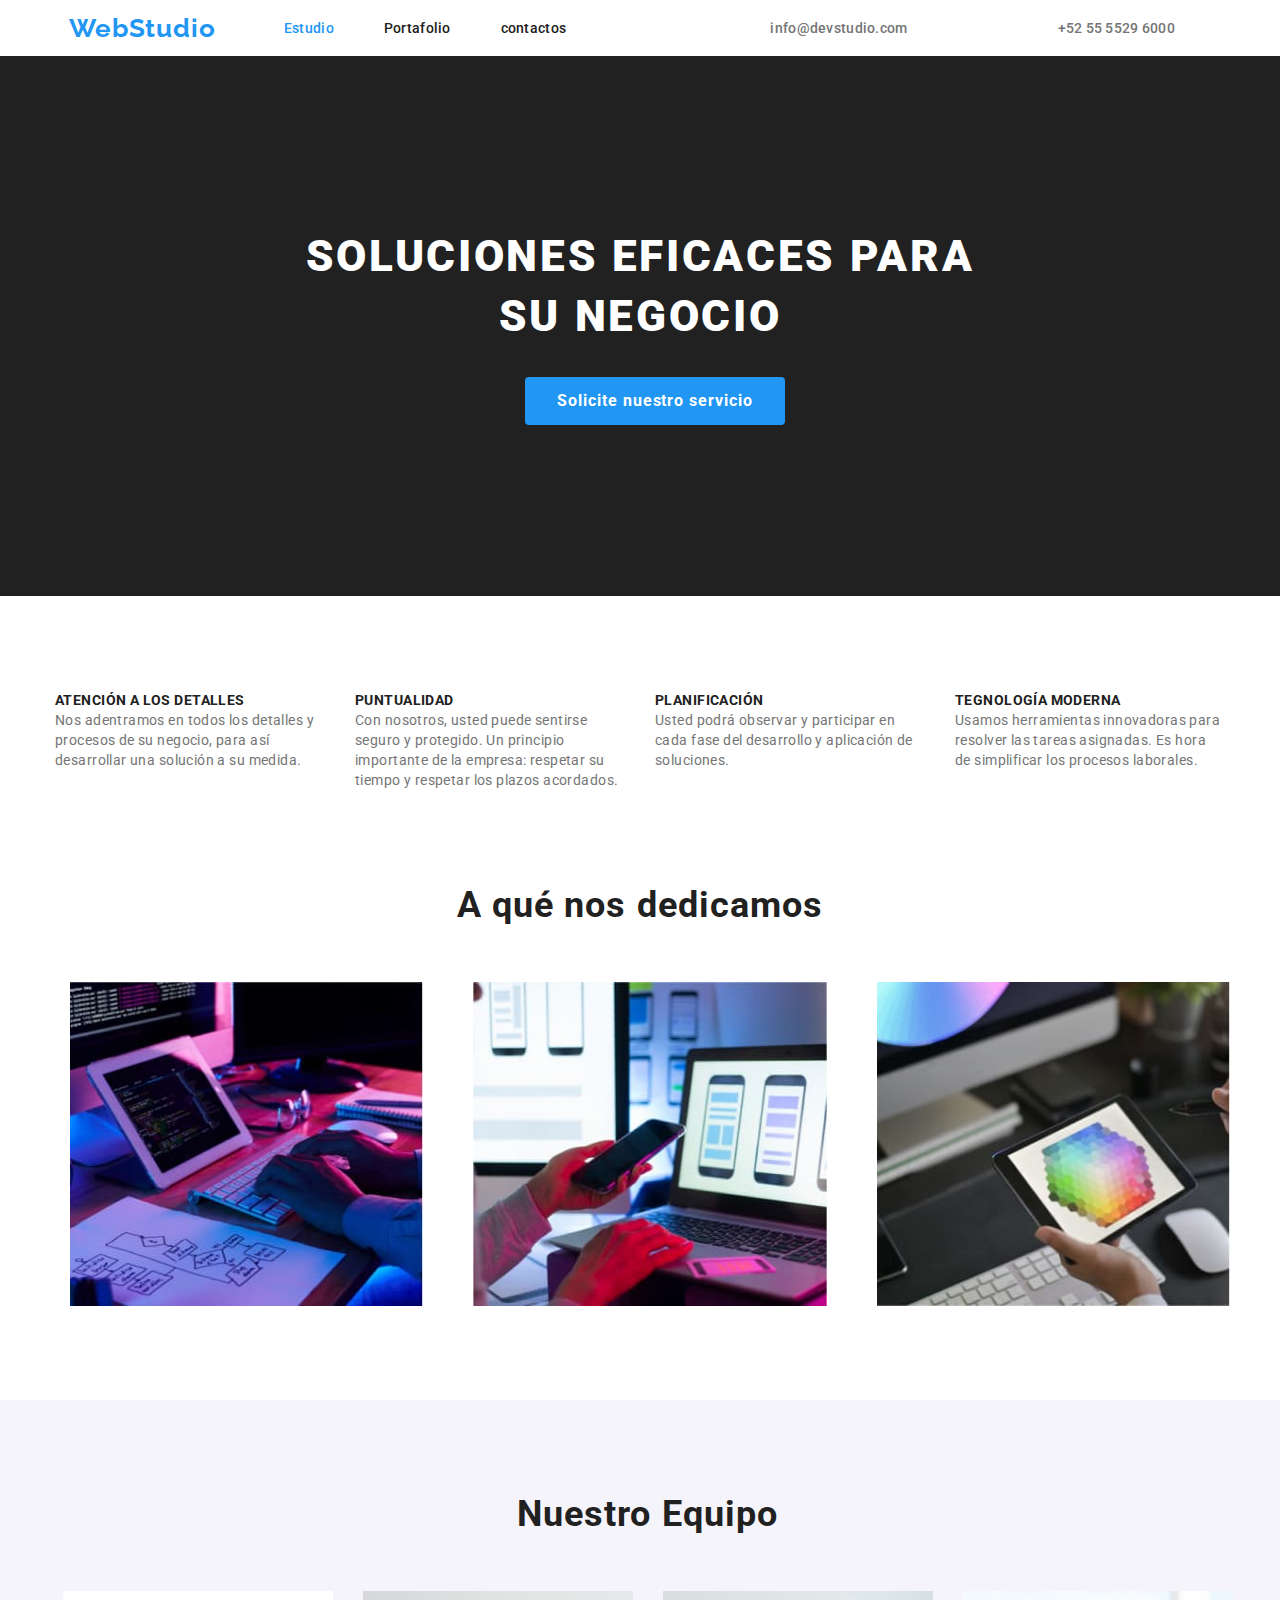
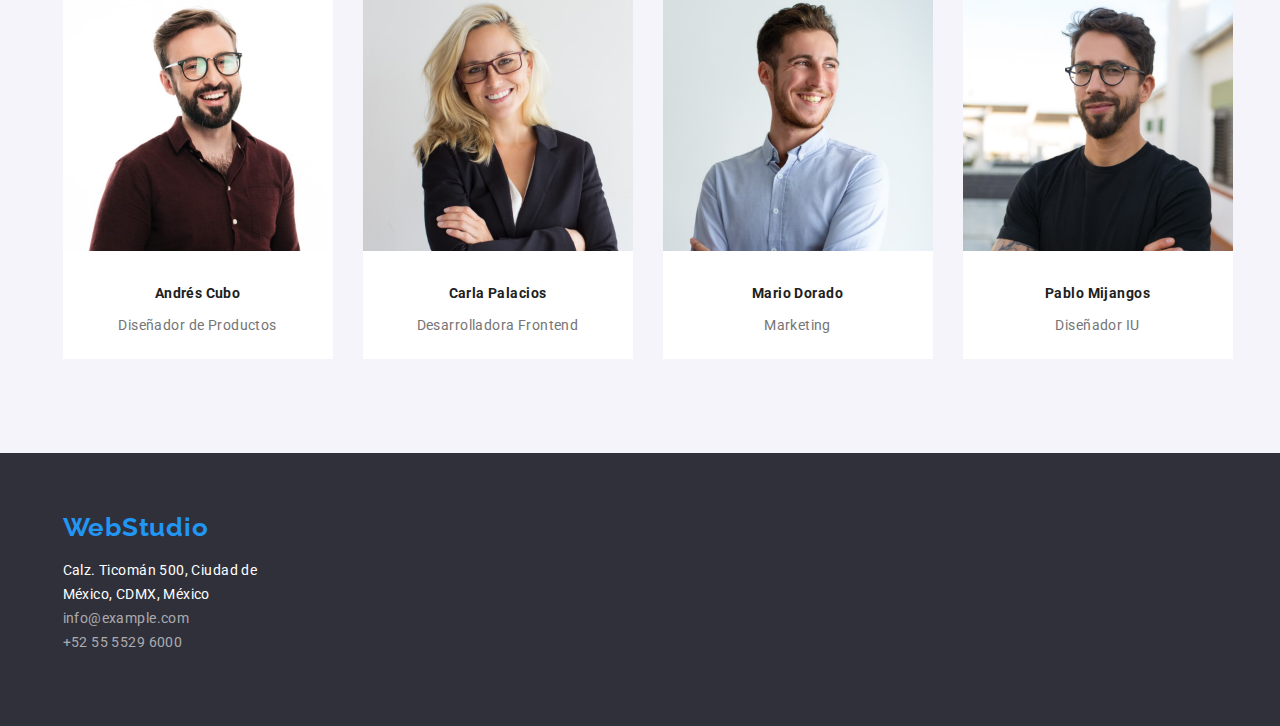
==== commit 2536ab9c: "nueva-correccion" ====
--- a/index.html
+++ b/index.html
@@ -180,7 +180,7 @@
           <ul class="list-footer">
             <li>
               <a
-                class="contacts-footer"
+                class="contacts-footer-uno"
                 href="https://www.google.com/search?q=Calz.+Ticom%C3%A1n+500%2C+Ciudad+de+M%C3%A9xico%2C+CDMX%2C+M%C3%A9xico&oq=Calz.+Ticom%C3%A1n+500%2C+Ciudad+de+M%C3%A9xico%2C+CDMX%2C+M%C3%A9xico&aqs=chrome..69i57.4331j0j7&sourceid=chrome&ie=UTF-8"
                 target="_blank"
                 rel="noopener noreferrer"
--- a/css/styles.css
+++ b/css/styles.css
@@ -134,12 +134,10 @@
   border-radius: 4px;
   display: block;
   justify-content: center;
-  width: 240px;
-  height: 31px;
   text-align: center;
   letter-spacing: 0.06em;
   margin-left: 470px;
-  padding-bottom: 10px 32px;
+  padding: 10px 32px;
 }
 
 .titles-ventajas {
@@ -286,6 +284,7 @@
   text-align: center;
   letter-spacing: 0.03em;
   font-style: normal;
+  padding-top: 30px;
 }
 
 .profession {
@@ -297,6 +296,7 @@
   letter-spacing: 0.03em;
   margin: auto;
   font-style: normal;
+  padding: 10px;
 }
 
 .filter-button {
@@ -390,13 +390,21 @@
   background-color: #2f303a;
 }
 
-.contacts-footer {
+.contacts-footer-uno {
   font-size: 14px;
   color: #ffffff;
   line-height: 1.7;
   letter-spacing: 0.03em;
   font-weight: 400;
   line-height: 1.7142em;
+}
+.contacts-footer {
+  font-size: 14px;
+  line-height: 1.7;
+  letter-spacing: 0.03em;
+  font-weight: 400;
+  line-height: 1.7142em;
+  color: rgba(255, 255, 255, 0.6);
 }
 
 .logo-f {
